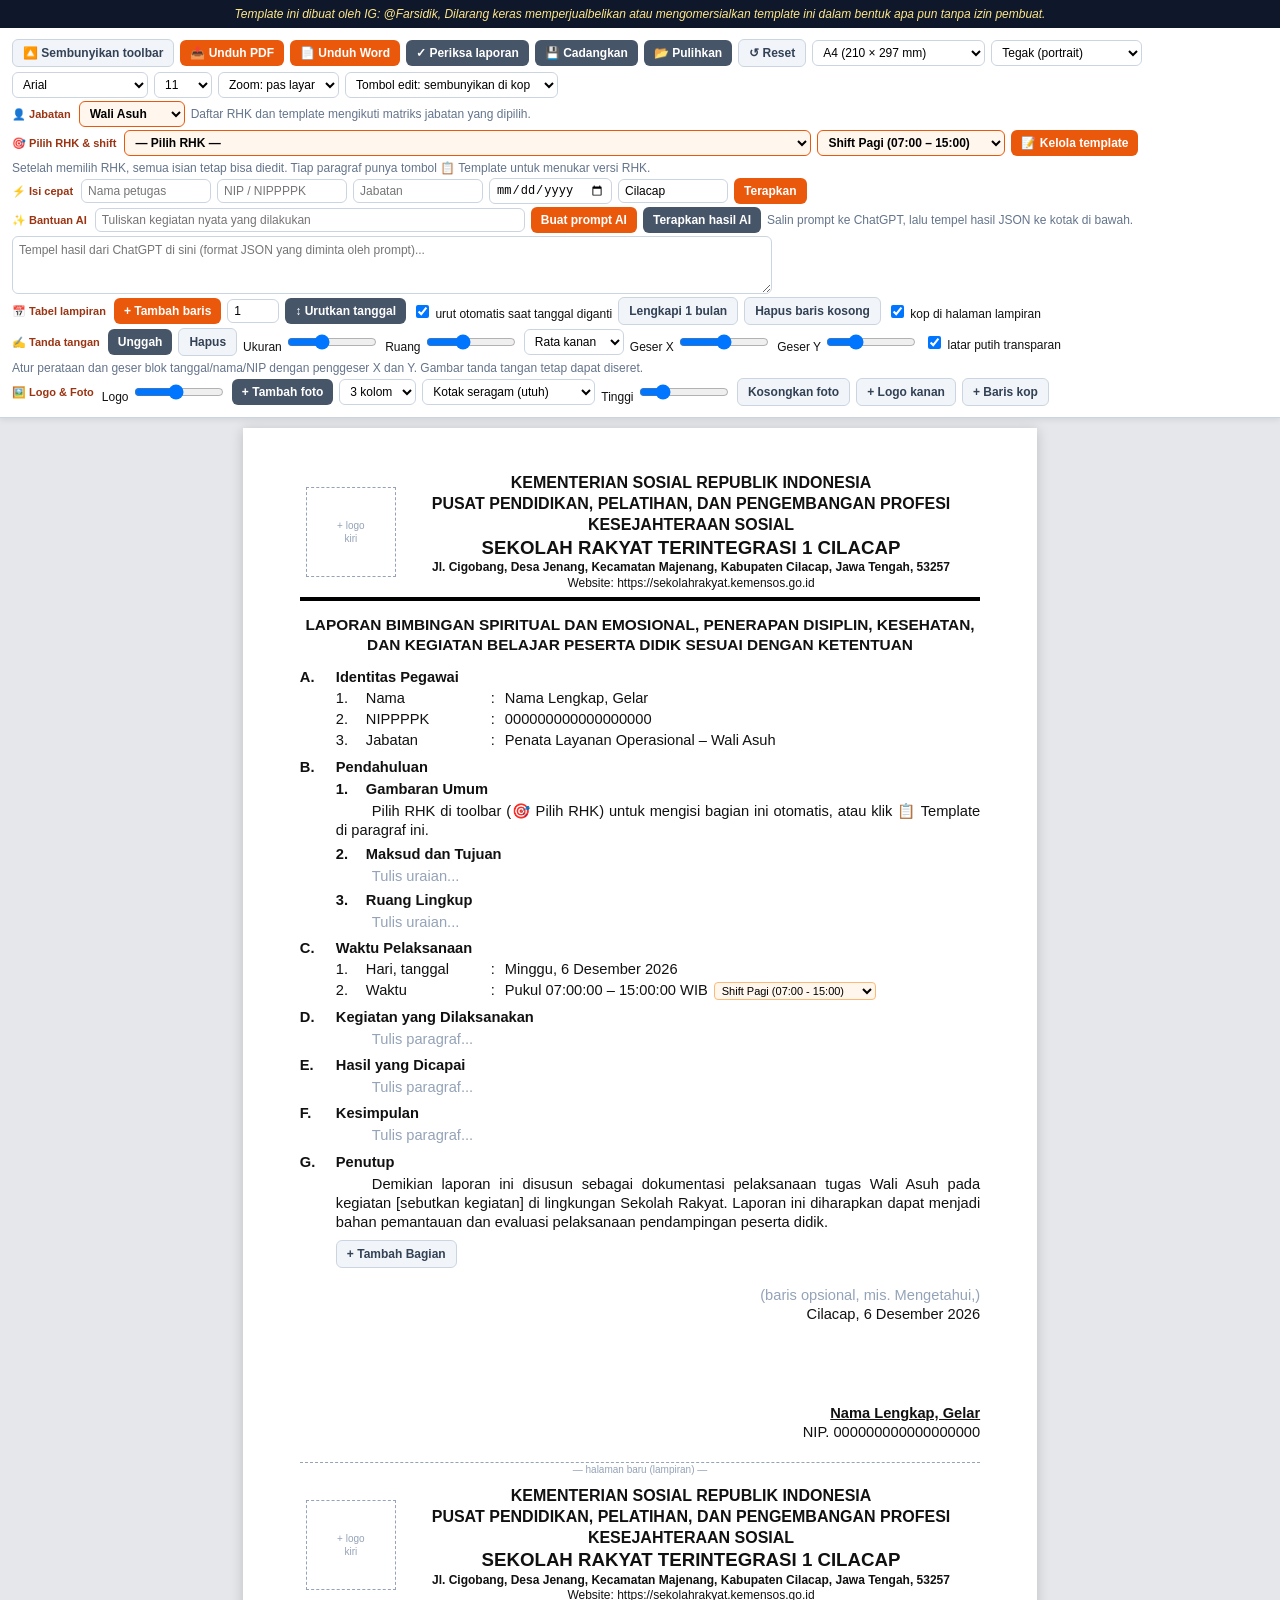
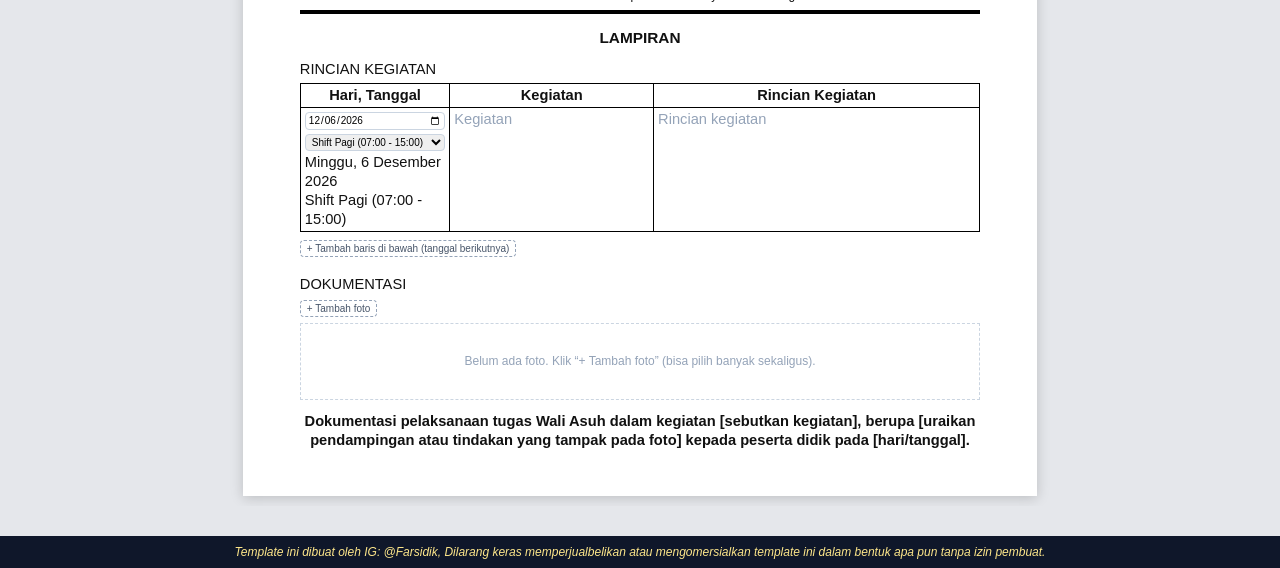
==== index.html @ a37bffbd "Add files via upload" ====
<!DOCTYPE html>
<html lang="id">
<head>
<meta charset="utf-8">
<meta name="viewport" content="width=device-width, initial-scale=1">
<title>Template Laporan RHK Wali Asuh &amp; Wali Asrama</title>
<style>
*{box-sizing:border-box}
body{margin:0;background:#e5e7eb;font-family:Arial,Helvetica,sans-serif;color:#111}
.wm{background:#0f172a;color:#fde68a;font-size:12px;font-style:italic;text-align:center;padding:7px 12px;user-select:none}
#top{position:sticky;top:0;z-index:30}
#bar{position:relative;z-index:30;background:#fff;border-bottom:1px solid #cbd5e1;padding:8px 12px;font-size:12px;box-shadow:0 2px 6px rgba(0,0,0,.08)}
.g{display:flex;flex-wrap:wrap;gap:5px 6px;align-items:center;margin:3px 0}
.g>b{font-size:11px;color:#9a3412;margin-right:2px}
.b{background:#ea580c;color:#fff;border:0;border-radius:6px;padding:6px 10px;font-size:12px;font-weight:600;cursor:pointer}
.b.s{background:#475569}.b.l{background:#f1f5f9;color:#334155;border:1px solid #cbd5e1}
#bar input,#bar select{font-size:12px;padding:4px 6px;border:1px solid #cbd5e1;border-radius:6px;background:#fff}
#bar input[type=text]{width:130px}#bar input[type=range]{width:90px;padding:0}
#bar select.hl{border-color:#ea580c;background:#fff7ed;font-weight:700}
#bar.hide{display:none}
#tbtn{display:none;position:fixed;bottom:14px;right:10px;z-index:40;background:#ea580c;color:#fff;border:0;border-radius:6px;padding:7px 12px;font-size:12px;font-weight:600;cursor:pointer;box-shadow:0 2px 8px rgba(0,0,0,.25);font-family:Arial,sans-serif}
body.tbhide #tbtn{display:block}
@media print{#tbtn{display:none!important}}
#wrap{overflow-x:auto;padding:10px 0}
#doc{margin:0 auto;padding:12mm 15mm;background:#fff;box-shadow:0 2px 12px rgba(0,0,0,.18);line-height:1.3}
[contenteditable]{outline:none;border-radius:2px}
[contenteditable]:hover{outline:1px dashed #94a3b8}
[contenteditable]:focus{outline:2px solid #f97316;background:#fff7ed}
[contenteditable]:empty:before{content:attr(data-ph);color:#94a3b8;font-weight:400;text-decoration:none}
.row{position:relative}
.ctl{display:none;position:absolute;right:0;top:-13px;background:#fff;border:1px solid #cbd5e1;border-radius:4px;padding:1px 2px;z-index:5;gap:2px}
.row:hover>.ctl,.row:focus-within>.ctl{display:flex}
.ctl button{font-size:10px;border:0;background:#f1f5f9;cursor:pointer;padding:2px 5px;border-radius:3px}
.ctl .t{background:#fde68a}
.add{display:none;gap:4px;margin:2px 0 2px 36px}.sec:hover .add{display:flex}
.add button{font-size:10px;border:1px dashed #94a3b8;background:#fff;color:#475569;border-radius:4px;padding:2px 6px;cursor:pointer}
button.add2{font-size:10px;border:1px dashed #94a3b8;background:#fff;color:#475569;border-radius:4px;padding:2px 6px;cursor:pointer;margin-bottom:4px}
.kl{text-align:center}
.kopline{border-top:3px solid #000;border-bottom:1px solid #000;height:2px;margin:6px 0 14px}
.ph{border:1px dashed #94a3b8;color:#94a3b8;display:flex;align-items:center;justify-content:center;font-size:10px;cursor:pointer;margin:auto;text-align:center}
.mini{font-size:9px;color:#64748b}.mini a{cursor:pointer;text-decoration:underline}
.jd{text-align:center;font-weight:bold;margin:6px 0 12px;font-size:1.05em}
.kv{border-collapse:collapse;width:100%}.kv td{padding:1px 0;vertical-align:top}
.kv .n{width:30px}.hd .n{width:36px}.kv .l{width:125px}.kv .c{width:14px}
.it{margin-left:36px}
.p{text-align:justify;text-indent:36px;margin:2px 0 4px;white-space:pre-wrap}
.sec{margin-top:6px;break-inside:auto}.hd{break-after:avoid}
.v,.kv span{white-space:pre-wrap}
.sh{font-size:11px;padding:1px 3px;border:1px solid #fdba74;background:#fff7ed;border-radius:4px;margin-left:6px;font-family:Arial,sans-serif}
.tw{position:relative;break-inside:avoid;margin-top:18px}
.sg{position:absolute;cursor:move;touch-action:none;outline:1px dashed #f97316;line-height:0}
.rz{position:absolute;right:-6px;bottom:-6px;width:11px;height:11px;background:#f97316;cursor:nwse-resize;border-radius:2px}
.lamp{page-break-before:always;break-before:page;margin-top:30px}
.pg{border-top:1px dashed #94a3b8;color:#94a3b8;font-size:10px;text-align:center;margin:20px 0 -20px}
.lh{margin:10px 0 4px}
.tb1{width:100%;border-collapse:collapse;table-layout:fixed}
.tb1 th,.tb1 td{border:1px solid #000;padding:2px 4px;vertical-align:top;overflow-wrap:anywhere}
.tb1 th{text-align:center;font-weight:bold}
.tb1 tr{break-inside:avoid;page-break-inside:avoid}
.pl{white-space:pre-wrap}
.tb1 .ctl{right:2px;top:2px}
.row.dc>.ctl{top:auto;bottom:2px}
.dti{width:100%;font-size:10px;padding:1px 2px;border:1px solid #cbd5e1;border-radius:4px;margin-bottom:2px;font-family:inherit}
.gal{width:100%;border-collapse:collapse;table-layout:fixed;margin-top:6px}
.gal tr{break-inside:avoid;page-break-inside:avoid}
.gal td{padding:3px;vertical-align:top;text-align:center}
.gb{display:flex;align-items:center;justify-content:center;background:#f1f5f9}
.gal .ctl{top:2px;right:2px}
.cap{font-size:8pt;margin-top:1px;min-height:4px}
.ket{text-align:center;font-weight:bold;margin-top:12px;white-space:pre-wrap}
.lamp .jd{margin-top:2px}
#tp{display:none;position:fixed;z-index:60;width:400px;max-width:94vw;max-height:70vh;overflow:auto;background:#fff;border:1px solid #94a3b8;border-radius:8px;box-shadow:0 8px 24px rgba(0,0,0,.25);font-family:Arial,sans-serif;font-size:12px;color:#111}
#tp h4{margin:0;padding:8px 10px;background:#fff7ed;border-bottom:1px solid #fed7aa;font-size:12px;position:sticky;top:0}
.ti{display:flex;gap:4px;padding:6px 8px;border-bottom:1px solid #f1f5f9;align-items:flex-start}
.ti .tx{flex:1;text-align:left;background:#fff;border:1px solid #e2e8f0;border-radius:6px;padding:5px 7px;cursor:pointer;font-size:12px;white-space:pre-wrap;display:-webkit-box;-webkit-line-clamp:6;-webkit-box-orient:vertical;overflow:hidden;font-family:inherit}
.ti .tx:hover{background:#ffedd5;border-color:#fb923c}
.ti .rp{font-size:10px;border:1px solid #cbd5e1;background:#f1f5f9;border-radius:5px;padding:3px 5px;cursor:pointer}
#tp .ft2{display:flex;gap:6px;flex-wrap:wrap;padding:8px;position:sticky;bottom:0;background:#fff;border-top:1px solid #e2e8f0}
.rtabs{display:flex;flex-wrap:wrap;gap:4px;padding:6px 8px 0}
.rtab{font-size:11px;border:1px solid #cbd5e1;background:#f8fafc;border-radius:6px;padding:3px 8px;cursor:pointer;font-family:inherit}
.rtab.on{background:#ea580c;color:#fff;border-color:#ea580c}
.rhd{padding:6px 10px;background:#f8fafc;border-bottom:1px solid #e2e8f0;font-size:11px;color:#334155}
#tm{display:none;position:fixed;inset:0;z-index:70;background:rgba(15,23,42,.5);align-items:center;justify-content:center}
#tm .bx{background:#fff;width:min(900px,96vw);max-height:90vh;overflow:auto;border-radius:10px;padding:14px;font-family:Arial,sans-serif;font-size:12px;color:#111}
#tm textarea{width:100%;min-height:54px;font:12px Arial,sans-serif;border:1px solid #cbd5e1;border-radius:6px;padding:5px;resize:vertical}
#tm input[type=text]{border:1px solid #cbd5e1;border-radius:6px;padding:4px 6px;font:12px Arial,sans-serif}
.tmi{display:flex;gap:4px;margin-bottom:6px;align-items:flex-start}
.gbx{border:1px solid #e2e8f0;border-radius:8px;padding:8px;margin-bottom:10px;background:#f8fafc}
.gh{display:flex;gap:4px;margin-bottom:6px;align-items:center}
.gt{width:100%;font-size:11px;border-collapse:collapse}.gt td{border:1px solid #e2e8f0;padding:3px 6px}
#tm .b2{font-size:10px;border:1px dashed #94a3b8;background:#fff;color:#475569;border-radius:4px;padding:2px 6px;cursor:pointer}
#toast{display:none;position:fixed;bottom:16px;left:50%;transform:translateX(-50%);background:#0f172a;color:#fff;padding:6px 12px;border-radius:6px;font-size:12px;z-index:80;font-family:Arial,sans-serif;max-width:92vw;text-align:center}
#warn{display:none;background:#fef2f2;color:#b91c1c;font-size:12px;padding:6px 12px}
@media print{
 body{background:#fff}.no-print,.wm,#bar,#warn{display:none!important}
 #wrap{padding:0;overflow:visible}
 #doc{margin:0!important;padding:0!important;width:auto!important;box-shadow:none;zoom:1!important}
 [contenteditable]:hover,[contenteditable]:focus{outline:none;background:none}
 [contenteditable]:empty:before{content:""}
 .sg{outline:none}.gb{background:none}
 thead{display:table-header-group}
 .lamp{margin-top:0}
 .gal img{max-width:100%!important;max-height:var(--maxh,150mm)!important;object-fit:contain}
 .gb{max-height:var(--maxh,150mm)!important;display:block!important;text-align:center}
}
#doc img{max-width:100%}
.kl.row:focus-within:not(:hover)>.ctl{display:none}
#doc.hide-kopctl .kl>.ctl{display:none!important}
#doc.hide-allctl .ctl{display:none!important}
#doc .p,#doc .ket,#doc .kv span,#doc .jd{overflow-wrap:anywhere}
</style>
<style id="pgst">@page{size:210mm 297mm;margin:12mm 15mm}</style>
</head>
<body>
<div id="top">
<div class="wm">Template ini dibuat oleh IG: @Farsidik, Dilarang keras memperjualbelikan atau mengomersialkan template ini dalam bentuk apa pun tanpa izin pembuat.</div>

<div id="bar" class="no-print">
 <div class="g">
  <button class="b l" onclick="toggleBar()" title="Sembunyikan toolbar agar layar lebih luas">🔼 Sembunyikan toolbar</button>
  <button class="b" onclick="unduhPdf()" title="Buka jendela cetak dengan ukuran kertas sudah terpasang, lalu pilih Simpan sebagai PDF">📥 Unduh PDF</button>
  <button class="b" onclick="unduhWord()">📄 Unduh Word</button><button class="b s" onclick="validasiLaporan()">✓ Periksa laporan</button>
  <button class="b s" onclick="cadangkan()">💾 Cadangkan</button>
  <button class="b s" onclick="document.getElementById('fRestore').click()">📂 Pulihkan</button>
  <button class="b l" onclick="resetSemua()">↺ Reset</button>
  <select id="pageSel" onchange="setOpt(null,'page',this.value)" title="Ukuran kertas PDF"><option value="a4">A4 (210 × 297 mm)</option><option value="f4">F4 / Folio (215 × 330 mm)</option><option value="legal">Legal (216 × 356 mm)</option><option value="letter">Letter (216 × 279 mm)</option></select>
  <select id="orientSel" onchange="setOpt(null,'orient',this.value)" title="Arah kertas"><option value="portrait">Tegak (portrait)</option><option value="landscape">Mendatar (landscape)</option></select>
  <select id="fontSel" onchange="setOpt(null,'font',this.value)"><option>Arial</option><option>Times New Roman</option><option>Calibri</option><option>Tahoma</option></select>
  <select id="fsSel" onchange="setOpt(null,'fs',+this.value)"><option>10</option><option>10.5</option><option>11</option><option>11.5</option><option>12</option></select>
  <select id="zoomSel" onchange="fitZoom()" title="Zoom layar"><option value="auto">Zoom: pas layar</option><option value="0.5">50%</option><option value="0.75">75%</option><option value="1">100%</option></select>
  <select id="ctlSel" onchange="setOpt(null,'ctlMode',this.value)" title="Tombol kecil yang muncul di atas teks saat ditunjuk/diklik"><option value="show">Tombol edit: tampil semua</option><option value="kop">Tombol edit: sembunyikan di kop</option><option value="all">Tombol edit: sembunyikan semua</option></select>
 </div>
 <div class="g"><b>👤 Jabatan</b>
  <select id="roleSel" class="hl" onchange="switchRole(this.value)" title="Pilih jabatan sesuai matriks SKP"><option value="waliAsuh">Wali Asuh</option><option value="waliAsrama">Wali Asrama</option></select>
  <span style="color:#64748b">Daftar RHK dan template mengikuti matriks jabatan yang dipilih.</span>
 </div>
 <div class="g"><b>🎯 Pilih RHK &amp; shift</b>
  <select id="rhkSel" class="hl" onchange="applyRhk(this.value)" title="Mengisi judul, pendahuluan, kegiatan, hasil, kesimpulan, dan kalimat dokumentasi sesuai RHK"><option value="">— Pilih RHK —</option></select>
  <select id="shiftSel" class="hl" onchange="setShift(this.value)" title="Mengisi Waktu Pelaksanaan"><option value="pagi">Shift Pagi (07:00 – 15:00)</option><option value="siang">Shift Siang (15:00 – 23:00)</option><option value="malam">Shift Malam (23:00 – 07:00)</option></select>
  <button class="b" onclick="bukaTm('nar')">📝 Kelola template</button>
  <span style="color:#64748b">Setelah memilih RHK, semua isian tetap bisa diedit. Tiap paragraf punya tombol 📋 Template untuk menukar versi RHK.</span>
 </div>
 <div class="g"><b>⚡ Isi cepat</b>
  <input type="text" id="fNama" placeholder="Nama petugas"><input type="text" id="fNip" placeholder="NIP / NIPPPPK"><input type="text" id="fJab" placeholder="Jabatan">
  <input type="date" id="fTgl" title="Tanggal pelaksanaan"><input type="text" id="fTempat" placeholder="Kota tanda tangan" style="width:110px">
  <button class="b" onclick="isiCepat()">Terapkan</button>
 </div>
 <div class="g"><b>✨ Bantuan AI</b>
  <input type="text" id="aiAktivitas" placeholder="Tuliskan kegiatan nyata yang dilakukan" style="width:min(430px,55vw)">
  <button class="b" onclick="buatPromptAI()">Buat prompt AI</button>
  <button class="b s" onclick="terapkanAI()">Terapkan hasil AI</button>
  <span style="color:#64748b">Salin prompt ke ChatGPT, lalu tempel hasil JSON ke kotak di bawah.</span>
 </div>
 <div class="g"><textarea id="aiHasil" placeholder="Tempel hasil dari ChatGPT di sini (format JSON yang diminta oleh prompt)..." style="width:min(760px,96%);min-height:58px;padding:6px;border:1px solid #cbd5e1;border-radius:6px;font:12px Arial"></textarea></div>
 <div class="g"><b>📅 Tabel lampiran</b>
  <button class="b" onclick="tambahBaris(parseInt(document.getElementById('nBaris').value)||1)">+ Tambah baris</button>
  <input type="number" id="nBaris" min="1" max="60" value="1" style="width:52px" title="Jumlah baris yang ditambah">
  <button class="b s" onclick="urutkan()">↕ Urutkan tanggal</button>
  <label><input type="checkbox" id="autoSort" onchange="setOpt(null,'auto',this.checked)"> urut otomatis saat tanggal diganti</label>
  <button class="b l" onclick="isiBulan()">Lengkapi 1 bulan</button>
  <button class="b l" onclick="hapusKosong()">Hapus baris kosong</button>
  <label><input type="checkbox" id="lampKop" onchange="setOpt('lamp','kop',this.checked)"> kop di halaman lampiran</label>
 </div>
 <div class="g"><b>✍️ Tanda tangan</b>
  <button class="b s" onclick="document.getElementById('fTtd').click()">Unggah</button><button class="b l" onclick="hapusTtd()">Hapus</button>
  <label>Ukuran <input type="range" id="ttdW" min="40" max="320" onchange="setOpt('ttd','w',+this.value)"></label>
  <label>Ruang <input type="range" id="ttdSp" min="30" max="160" onchange="setOpt('ttd','sp',+this.value)"></label>
  <select id="ttdAl" onchange="setOpt('ttd','al',this.value)" title="Perataan tanggal, nama pelapor, dan NIP"><option value="r">Rata kanan</option><option value="c">Rata tengah</option><option value="l">Rata kiri</option></select>
  <label>Geser X <input type="range" id="ttdX" min="-120" max="120" value="0" onchange="setOpt('ttd','dx',+this.value)"></label>
  <label>Geser Y <input type="range" id="ttdY" min="-40" max="100" value="0" onchange="setOpt('ttd','dy',+this.value)"></label>
  <label><input type="checkbox" id="ttdMul" onchange="setOpt('ttd','mul',this.checked)"> latar putih transparan</label>
  <span style="color:#64748b">Atur perataan dan geser blok tanggal/nama/NIP dengan penggeser X dan Y. Gambar tanda tangan tetap dapat diseret.</span>
 </div>
 <div class="g"><b>🖼️ Logo &amp; Foto</b>
  <label>Logo <input type="range" id="logoSz" min="40" max="150" onchange="setOpt('kop','logo',+this.value)"></label>
  <button class="b s" onclick="document.getElementById('fFoto').click()">+ Tambah foto</button>
  <select id="colsSel" onchange="setOpt('lamp','cols',+this.value)"><option value="1">1 kolom</option><option value="2">2 kolom</option><option value="3">3 kolom</option><option value="4">4 kolom</option></select>
  <select id="modeSel" onchange="setOpt('lamp','mode',this.value)"><option value="contain">Kotak seragam (utuh)</option><option value="cover">Kotak seragam (dipotong)</option><option value="asli">Ukuran asli</option></select>
  <label>Tinggi <input type="range" id="hRange" min="70" max="420" onchange="setOpt('lamp','h',+this.value)"></label>
  <button class="b l" onclick="hapusFotoSemua()">Kosongkan foto</button>
  <button class="b l" onclick="pilihLogo('R')">+ Logo kanan</button>
  <button class="b l" onclick="addKop()">+ Baris kop</button>
 </div>
</div>
</div>
<button id="tbtn" class="no-print" onclick="toggleBar()" title="Tampilkan kembali toolbar">🔽 Tampilkan toolbar</button>
<div id="warn">Penyimpanan browser penuh, perubahan terakhir belum tersimpan. Klik “Cadangkan” untuk menyimpan ke file, atau kurangi jumlah foto.</div>

<div id="wrap"><div id="doc"></div></div>

<div class="wm" style="margin-top:30px;padding:9px 12px">Template ini dibuat oleh IG: @Farsidik, Dilarang keras memperjualbelikan atau mengomersialkan template ini dalam bentuk apa pun tanpa izin pembuat.</div>

<div id="tp" class="no-print"></div>
<div id="tm" class="no-print" onclick="if(event.target===this)tutupTm()"><div class="bx"><div style="display:flex;justify-content:space-between;align-items:center;margin-bottom:8px;gap:8px;flex-wrap:wrap"><b style="font-size:14px">📝 Kelola Template</b><span><button class="b l" onclick="resetTpl()">Kembalikan bawaan</button> <button class="b" onclick="tutupTm()">Selesai</button></span></div><div id="tmTabs" class="rtabs" style="padding:0 0 8px"></div><div id="tmBody"></div></div></div>
<div id="toast" class="no-print"></div>

<input type="file" id="fLogo" accept="image/*" hidden>
<input type="file" id="fTtd" accept="image/*" hidden>
<input type="file" id="fFoto" accept="image/*" multiple hidden>
<input type="file" id="fRestore" accept=".json,application/json" hidden>

<script>
const KEY = 'rhk_template_v1';
const CE = 'contenteditable="true"';
const $ = id => document.getElementById(id);
const doc = $('doc');
const HARI = ['Minggu', 'Senin', 'Selasa', 'Rabu', 'Kamis', 'Jumat', 'Sabtu'];
const BLN = ['Januari', 'Februari', 'Maret', 'April', 'Mei', 'Juni', 'Juli', 'Agustus', 'September', 'Oktober', 'November', 'Desember'];
const p2 = n => String(n).padStart(2, '0');
const ymd = d => d.getFullYear() + '-' + p2(d.getMonth() + 1) + '-' + p2(d.getDate());
const dobj = ds => new Date(ds + 'T00:00:00');
const hariLabel = ds => { const d = dobj(ds); return `${HARI[d.getDay()]}, ${d.getDate()} ${BLN[d.getMonth()]} ${d.getFullYear()}`; };
const tglLabel = ds => { const d = dobj(ds); return `${d.getDate()} ${BLN[d.getMonth()]} ${d.getFullYear()}`; };
const todayS = ymd(new Date());
const SHIFT3 = { pagi: ['07:00:00', '15:00:00'], siang: ['15:00:00', '23:00:00'], malam: ['23:00:00', '07:00:00'] };
const waktuTxt = k => SHIFT3[k] ? `Pukul ${SHIFT3[k][0]} – ${SHIFT3[k][1]} WIB` : '';
const SHIFTS = [['pagi', 'Shift Pagi (07:00 - 15:00)'], ['siang', 'Shift Siang (15:00 - 23:00)'], ['malam', 'Shift Malam (23:00 - 07:00)'], ['lepas', 'Lepas Piket'], ['libur', 'Libur']];
const shiftLabel = k => (SHIFTS.find(x => x[0] === k) || [0, ''])[1];
const FIELDS = [['judul', 'Judul Laporan'], ['gambaran', 'Gambaran Umum'], ['maksud', 'Maksud dan Tujuan'], ['ruang', 'Ruang Lingkup'], ['kegiatan', 'Kegiatan yang Dilaksanakan'], ['hasil', 'Hasil yang Dicapai'], ['kesimpulan', 'Kesimpulan'], ['ket', 'Kalimat di bawah Dokumentasi']];
const fieldName = f => (FIELDS.find(x => x[0] === f) || [0, f])[1];
const PG = { legal: [356, 216], f4: [330, 215], a4: [297, 210], letter: [279, 216] };
const NAR = {"judul":[{"l":"RHK 1","t":"LAPORAN BIMBINGAN DAN PENGAJARAN PESERTA DIDIK"},{"l":"RHK 2","t":"LAPORAN PEMBINAAN KEMANDIRIAN PESERTA DIDIK"},{"l":"RHK 3","t":"LAPORAN PENDAMPINGAN, BIMBINGAN, MOTIVASI, DAN PEMBINAAN PESERTA DIDIK DALAM ASPEK IBADAH, BELAJAR, DAN AKTIVITAS SEHARI-HARI"},{"l":"RHK 4","t":"LAPORAN BIMBINGAN SPIRITUAL DAN EMOSIONAL, PENERAPAN DISIPLIN, KESEHATAN, DAN KEGIATAN BELAJAR PESERTA DIDIK"},{"l":"RHK 5","t":"LAPORAN PENDAMPINGAN PESERTA DIDIK BERKEBUTUHAN KHUSUS"}],"gambaran":[{"l":"RHK 1","t":"Bimbingan dan pengajaran merupakan bagian dari pendampingan peserta didik dalam mendukung proses belajar dan pengembangan kemampuan. Pelaksanaan kegiatan disesuaikan dengan kebutuhan peserta didik, materi atau keterampilan yang diberikan, serta kondisi pada saat kegiatan berlangsung."},{"l":"RHK 2","t":"Pembinaan kemandirian diarahkan untuk membantu peserta didik mengembangkan kemampuan mengurus diri, melaksanakan tanggung jawab, mengambil inisiatif, dan melakukan aktivitas sehari-hari secara bertahap. Pembinaan dilakukan melalui pembiasaan, pemberian arahan, kesempatan untuk mencoba, serta pemantauan sesuai kebutuhan peserta didik."},{"l":"RHK 3","t":"Pendampingan, bimbingan, motivasi, dan pembinaan dilakukan untuk mendukung peserta didik dalam menjalankan ibadah, mengikuti kegiatan belajar, serta melaksanakan aktivitas sehari-hari. Peran wali asuh disesuaikan dengan kebutuhan peserta didik, baik melalui pemberian arahan, penguatan motivasi, pemantauan, maupun bantuan langsung."},{"l":"RHK 4","t":"Bimbingan spiritual dan emosional, penerapan disiplin, perhatian terhadap kesehatan, serta dukungan terhadap kegiatan belajar merupakan aspek yang saling berkaitan dalam pengasuhan peserta didik. Pelaksanaannya dilakukan melalui pendampingan dan pemantauan sesuai kondisi, kebutuhan, serta ketentuan yang berlaku di lingkungan Sekolah Rakyat."},{"l":"RHK 5","t":"Pendampingan peserta didik berkebutuhan khusus dilaksanakan dengan memperhatikan kebutuhan, kemampuan, dan karakteristik masing-masing peserta didik. Pendampingan diarahkan untuk membantu peserta didik berpartisipasi dalam kegiatan, mengembangkan potensi, serta memperoleh dukungan yang sesuai tanpa mengabaikan kemandirian dan martabatnya."}],"maksud":[{"l":"RHK 1","t":"Kegiatan ini dimaksudkan untuk memberikan bimbingan dan pengajaran sesuai kebutuhan peserta didik. Tujuannya adalah membantu peserta didik memahami materi atau arahan yang diberikan, mengembangkan pengetahuan dan keterampilan, serta memperoleh dukungan dalam proses belajar."},{"l":"RHK 2","t":"Kegiatan ini dimaksudkan untuk membina kemampuan peserta didik agar semakin mandiri dalam melaksanakan aktivitas dan memenuhi kebutuhan sehari-hari. Tujuannya adalah menumbuhkan inisiatif, tanggung jawab, kebiasaan positif, serta kemampuan melakukan tugas sesuai tahap perkembangan dan kemampuan masing-masing."},{"l":"RHK 3","t":"Kegiatan ini dimaksudkan untuk memberikan pendampingan, bimbingan, motivasi, dan pembinaan dalam aspek ibadah, belajar, dan aktivitas sehari-hari. Tujuannya adalah membantu peserta didik menjalankan kegiatan secara terarah, membangun kebiasaan positif, serta memperoleh dukungan ketika menghadapi kesulitan."},{"l":"RHK 4","t":"Kegiatan ini dimaksudkan untuk memberikan dukungan yang terarah terhadap kebutuhan spiritual, emosional, kedisiplinan, kesehatan, dan kegiatan belajar peserta didik. Tujuannya adalah membantu peserta didik menjalani kegiatan secara aman, tertib, sehat, dan bertanggung jawab serta memperoleh tindak lanjut ketika ditemukan kendala."},{"l":"RHK 5","t":"Kegiatan ini dimaksudkan untuk memberikan pendampingan yang sesuai dengan kebutuhan peserta didik berkebutuhan khusus. Tujuannya adalah memfasilitasi partisipasi dalam kegiatan, membantu mengatasi hambatan yang dihadapi, dan mendukung perkembangan kemampuan serta kemandirian peserta didik."}],"ruang":[{"l":"RHK 1","t":"Ruang lingkup meliputi persiapan dan pelaksanaan bimbingan atau pengajaran, pemberian arahan, pendampingan proses belajar, serta pemantauan pemahaman peserta didik sesuai kegiatan yang dilaksanakan."},{"l":"RHK 2","t":"Ruang lingkup meliputi pembiasaan dan pendampingan aktivitas sehari-hari, perawatan diri, kebersihan diri dan lingkungan, pengelolaan perlengkapan pribadi, tanggung jawab, serta keterampilan hidup lain sesuai kegiatan yang dilaksanakan."},{"l":"RHK 3","t":"Ruang lingkup meliputi pendampingan dan pembinaan dalam pelaksanaan ibadah, kegiatan belajar, dan aktivitas sehari-hari, termasuk pemberian motivasi, arahan, pemantauan, serta bantuan sesuai kebutuhan peserta didik."},{"l":"RHK 4","t":"Ruang lingkup meliputi bimbingan spiritual dan emosional, pemantauan serta penerapan disiplin, perhatian dan pendampingan terkait kondisi kesehatan, serta dukungan terhadap pelaksanaan kegiatan belajar peserta didik."},{"l":"RHK 5","t":"Ruang lingkup meliputi identifikasi kebutuhan pendampingan berdasarkan informasi yang tersedia, pemberian bantuan atau penyesuaian yang diperlukan, pemantauan partisipasi peserta didik, serta koordinasi dengan pihak terkait apabila diperlukan dan dilakukan."}],"kegiatan":[{"l":"RHK 1","t":"Wali asuh melaksanakan bimbingan dan pengajaran kepada peserta didik melalui kegiatan [sebutkan kegiatan]. Pelaksanaan dilakukan dengan [uraikan materi, arahan, metode, atau bantuan yang diberikan]. Wali asuh memberikan kesempatan kepada peserta didik untuk [praktik/menjawab/mengerjakan tugas/mencoba keterampilan] serta melakukan pemantauan terhadap proses dan pemahaman peserta didik."},{"l":"RHK 2","t":"Wali asuh melaksanakan pembinaan kemandirian melalui kegiatan [sebutkan aktivitas]. Peserta didik diarahkan untuk melakukan [uraikan tugas atau keterampilan] secara mandiri atau dengan bantuan sesuai kebutuhan. Wali asuh memberikan contoh atau arahan apabila diperlukan, kemudian memantau pelaksanaan dan tanggung jawab peserta didik."},{"l":"RHK 3","t":"Wali asuh memberikan pendampingan, bimbingan, motivasi, dan pembinaan kepada peserta didik dalam kegiatan [ibadah/belajar/aktivitas sehari-hari]. Pendampingan dilakukan dengan [uraikan arahan, penguatan motivasi, pemantauan, atau bantuan yang diberikan] sesuai kondisi dan kebutuhan peserta didik."},{"l":"RHK 4","t":"Wali asuh melaksanakan pendampingan pada aspek [spiritual/emosional/disiplin/kesehatan/kegiatan belajar] melalui kegiatan [sebutkan kegiatan]. Pelaksanaan meliputi [uraikan tindakan yang benar-benar dilakukan], pemantauan kondisi atau perilaku peserta didik, serta [koordinasi atau tindak lanjut apabila memang dilakukan]."},{"l":"RHK 5","t":"Wali asuh memberikan pendampingan kepada peserta didik berkebutuhan khusus, yaitu [inisial/nama sesuai ketentuan pelaporan], dalam kegiatan [sebutkan kegiatan]. Bantuan atau penyesuaian yang diberikan berupa [uraikan bentuk dukungan] dengan mempertimbangkan kebutuhan dan kemampuan peserta didik. Perkembangan atau respons peserta didik dipantau selama kegiatan berlangsung."}],"hasil":[{"l":"RHK 1","t":"Kegiatan bimbingan dan pengajaran telah dilaksanakan melalui [sebutkan kegiatan]. Peserta didik [uraikan hasil yang dapat diamati, misalnya mengikuti arahan, menyelesaikan tugas, memahami materi, atau mempraktikkan keterampilan]. Hal yang masih memerlukan pendampingan adalah [isi jika ada]."},{"l":"RHK 2","t":"Kegiatan pembinaan kemandirian telah dilaksanakan melalui [sebutkan kegiatan]. Selama kegiatan, peserta didik menunjukkan [uraikan perilaku atau kemampuan yang benar-benar terlihat], dengan tingkat bantuan [mandiri/dengan arahan/dengan bantuan langsung]. Aspek yang masih perlu dibiasakan adalah [isi jika ada]."},{"l":"RHK 3","t":"Pendampingan dalam aspek ibadah, belajar, dan/atau aktivitas sehari-hari telah dilaksanakan sesuai kegiatan yang dilakukan. Hasil yang teramati yaitu [uraikan respons, partisipasi, atau perubahan perilaku yang benar-benar terlihat]. Kebutuhan pendampingan lanjutan meliputi [isi jika ada]."},{"l":"RHK 4","t":"Pendampingan pada aspek [sebutkan aspek] telah dilaksanakan. Hasil pemantauan menunjukkan [uraikan kondisi, respons, atau perilaku yang dapat dibuktikan]. Apabila ditemukan kendala, tindak lanjut yang telah dilakukan adalah [uraikan; hapus jika tidak ada]."},{"l":"RHK 5","t":"Pendampingan kepada peserta didik berkebutuhan khusus telah diberikan dalam kegiatan [sebutkan kegiatan]. Peserta didik menunjukkan [uraikan partisipasi atau respons yang teramati] dengan dukungan berupa [sebutkan bantuan]. Kebutuhan atau tindak lanjut berikutnya adalah [isi berdasarkan hasil pemantauan]."}],"kesimpulan":[{"l":"RHK 1","t":"Secara keseluruhan, bimbingan dan pengajaran kepada peserta didik telah dilaksanakan melalui [sebutkan kegiatan]. Pelaksanaan kegiatan memberikan dukungan terhadap proses belajar peserta didik. Pendampingan selanjutnya perlu disesuaikan dengan pemahaman dan kebutuhan yang masih ditemukan."},{"l":"RHK 2","t":"Secara keseluruhan, pembinaan kemandirian telah dilaksanakan melalui pembiasaan dan pendampingan pada aktivitas [sebutkan]. Kemampuan peserta didik perlu terus diperkuat melalui kesempatan untuk mencoba, arahan yang proporsional, dan pemantauan secara berkelanjutan."},{"l":"RHK 3","t":"Secara keseluruhan, pendampingan, bimbingan, motivasi, dan pembinaan dalam aspek ibadah, belajar, dan aktivitas sehari-hari telah dilaksanakan sesuai kebutuhan dan kegiatan yang berlangsung. Pendampingan lanjutan dilakukan dengan memperhatikan respons serta kebutuhan masing-masing peserta didik."},{"l":"RHK 4","t":"Secara keseluruhan, bimbingan spiritual dan emosional, penerapan disiplin, perhatian terhadap kesehatan, dan dukungan kegiatan belajar telah dilaksanakan sesuai kegiatan yang dilakukan. Hasil pemantauan menjadi dasar untuk menentukan pendampingan atau tindak lanjut berikutnya."},{"l":"RHK 5","t":"Secara keseluruhan, pendampingan kepada peserta didik berkebutuhan khusus telah diberikan dengan mempertimbangkan kebutuhan dan kemampuan peserta didik. Dukungan perlu dilanjutkan dan disesuaikan berdasarkan hasil pemantauan serta koordinasi dengan pihak terkait apabila diperlukan."}],"ket":[{"l":"RHK 1","t":"Bimbingan dan pengajaran peserta didik melalui kegiatan [nama kegiatan/materi], dengan pendampingan berupa [bentuk arahan atau bantuan yang tampak pada dokumentasi]."},{"l":"RHK 2","t":"Pembinaan kemandirian peserta didik melalui kegiatan [nama aktivitas], dengan fokus pada [keterampilan atau tanggung jawab yang dilatih]."},{"l":"RHK 3","t":"Pendampingan, bimbingan, motivasi, dan pembinaan peserta didik dalam aspek [ibadah/belajar/aktivitas sehari-hari] melalui kegiatan [nama kegiatan]."},{"l":"RHK 4","t":"Bimbingan spiritual dan emosional, penerapan disiplin, perhatian terhadap kesehatan, atau dukungan kegiatan belajar peserta didik melalui [nama kegiatan sesuai dokumentasi]."},{"l":"RHK 5","t":"Pendampingan peserta didik berkebutuhan khusus dalam kegiatan [nama kegiatan], dengan dukungan berupa [bentuk pendampingan yang diberikan sesuai kebutuhan]."}]};
const DEFTPL = { nar: NAR, keg: ["RHK 1. Bimbingan dan pengajaran peserta didik", "RHK 2. Pembinaan kemandirian peserta didik", "RHK 3. Pendampingan, bimbingan, motivasi, dan pembinaan dalam aspek ibadah, belajar, dan aktivitas sehari-hari", "RHK 4. Bimbingan spiritual dan emosional, disiplin, kesehatan, dan kegiatan belajar", "RHK 5. Pendampingan peserta didik berkebutuhan khusus"], rhk: [{"kode": "RHK 1", "judul": "Bimbingan dan pengajaran peserta didik", "fokus": "Bimbingan belajar", "tip": "Digunakan apabila foto menunjukkan kegiatan belajar, membantu anak memahami materi, mengerjakan tugas, atau memberikan arahan terkait pembelajaran.", "items": [{"judul": "Pendampingan belajar", "teks": "Memberikan pendampingan kepada peserta didik dalam melaksanakan kegiatan belajar serta membantu mengatasi kesulitan yang dihadapi selama proses pembelajaran."}, {"judul": "Membantu pengerjaan tugas", "teks": "Mendampingi peserta didik dalam menyelesaikan tugas sekolah serta memberikan arahan agar peserta didik dapat memahami dan mengerjakan tugas secara mandiri."}, {"judul": "Motivasi belajar", "teks": "Memberikan motivasi dan dorongan kepada peserta didik untuk meningkatkan semangat belajar serta membangun kebiasaan belajar yang teratur."}, {"judul": "Pemantauan kegiatan belajar", "teks": "Melakukan pemantauan terhadap pelaksanaan kegiatan belajar peserta didik serta memberikan arahan apabila terdapat kendala dalam proses pembelajaran."}]}, {"kode": "RHK 2", "judul": "Pembinaan kemandirian peserta didik", "fokus": "Aktivitas sehari-hari dan kemandirian", "tip": "Digunakan untuk kegiatan yang melatih kemampuan peserta didik dalam mengurus diri, menjaga kebersihan, merapikan perlengkapan, dan melaksanakan tanggung jawab sehari-hari.", "items": [{"judul": "Pendampingan makan", "teks": "Mendampingi peserta didik dalam melaksanakan kegiatan makan serta membiasakan perilaku tertib, mandiri, dan menjaga kebersihan selama makan."}, {"judul": "Edukasi kebersihan diri", "teks": "Memberikan edukasi dan arahan kepada peserta didik mengenai pentingnya menjaga kebersihan diri serta membiasakan pola hidup bersih dan sehat."}, {"judul": "Kegiatan bersih-bersih", "teks": "Mendampingi peserta didik dalam melaksanakan kegiatan membersihkan lingkungan asrama guna menumbuhkan kepedulian, tanggung jawab, dan kemandirian dalam menjaga kebersihan."}, {"judul": "Merapikan tempat tidur", "teks": "Memberikan arahan dan pendampingan kepada peserta didik dalam merapikan tempat tidur serta menjaga kerapian lingkungan tempat tinggal."}, {"judul": "Pembiasaan kebersihan lingkungan", "teks": "Membimbing peserta didik untuk menjaga kebersihan dan kerapian lingkungan asrama melalui pembiasaan membuang sampah pada tempatnya dan merawat fasilitas bersama."}, {"judul": "Pendampingan aktivitas harian", "teks": "Mendampingi peserta didik dalam melaksanakan aktivitas sehari-hari serta mendorong terbentuknya kebiasaan hidup tertib, mandiri, dan bertanggung jawab."}, {"judul": "Pembiasaan menjaga barang pribadi", "teks": "Memberikan arahan kepada peserta didik untuk menjaga, menyimpan, dan merapikan barang pribadi agar terbentuk sikap mandiri dan bertanggung jawab."}]}, {"kode": "RHK 3", "judul": "Pendampingan, bimbingan, motivasi, dan pembinaan dalam aspek ibadah, belajar, dan aktivitas sehari-hari", "fokus": "Ibadah, belajar, dan aktivitas sehari-hari", "tip": "Digunakan untuk kegiatan pendampingan ibadah, belajar, aktivitas sehari-hari, atau pemberian motivasi sesuai kegiatan yang benar-benar dilaksanakan.", "items": [{"judul": "Pendampingan ibadah", "teks": "Mendampingi dan mengarahkan peserta didik dalam melaksanakan kegiatan ibadah sesuai agama dan kepercayaan masing-masing sebagai bentuk pembiasaan kehidupan spiritual."}, {"judul": "Pembiasaan ibadah berjamaah", "teks": "Mendampingi peserta didik dalam mengikuti kegiatan ibadah berjamaah serta memberikan arahan untuk meningkatkan kedisiplinan dan kesadaran dalam menjalankan ibadah."}, {"judul": "Pendampingan aktivitas harian", "teks": "Memberikan pendampingan kepada peserta didik dalam menjalankan rutinitas harian di lingkungan asrama agar terlaksana secara tertib dan teratur."}, {"judul": "Pemberian motivasi", "teks": "Memberikan motivasi dan penguatan positif kepada peserta didik agar memiliki semangat, rasa percaya diri, serta tanggung jawab dalam menjalankan aktivitas sehari-hari."}, {"judul": "Pembinaan perilaku", "teks": "Memberikan arahan dan pembinaan kepada peserta didik terkait perilaku sehari-hari guna membangun sikap saling menghargai, disiplin, dan bertanggung jawab."}, {"judul": "Pendampingan kegiatan belajar", "teks": "Memberikan pendampingan dan motivasi kepada peserta didik dalam mengikuti kegiatan belajar, memahami arahan, serta menyelesaikan tugas sesuai kebutuhan."}, {"judul": "Pendampingan kegiatan makan bersama", "teks": "Mendampingi peserta didik selama kegiatan makan bersama serta memberikan arahan terkait tata tertib dan pembiasaan perilaku positif."}]}, {"kode": "RHK 4", "judul": "Bimbingan spiritual dan emosional, penerapan disiplin, kesehatan, dan kegiatan belajar peserta didik", "fokus": "Spiritual, emosional, disiplin, kesehatan, dan kegiatan belajar", "tip": "Digunakan untuk pendampingan pada aspek spiritual dan emosional, pemantauan kesehatan, penerapan disiplin, atau dukungan kegiatan belajar sesuai aktivitas yang dilaksanakan.", "items": [{"judul": "Pendampingan peserta didik sakit", "teks": "Memberikan pendampingan kepada peserta didik yang mengalami gangguan kesehatan serta melakukan pemantauan kondisi dan membantu memenuhi kebutuhan selama masa pemulihan."}, {"judul": "Pemantauan kondisi kesehatan", "teks": "Melakukan pemantauan terhadap kondisi kesehatan peserta didik serta berkoordinasi dengan petugas terkait apabila ditemukan keluhan atau kondisi yang memerlukan penanganan lebih lanjut."}, {"judul": "Pendampingan pemeriksaan kesehatan", "teks": "Mendampingi peserta didik dalam menjalani pemeriksaan kesehatan serta membantu memastikan kebutuhan dan tindak lanjut pelayanan kesehatan terpenuhi."}, {"judul": "Pemberian obat sesuai arahan petugas", "teks": "Membantu mengawasi peserta didik dalam menjalankan anjuran konsumsi obat sesuai arahan petugas kesehatan."}, {"judul": "Edukasi perilaku hidup bersih dan sehat", "teks": "Memberikan edukasi kepada peserta didik mengenai pentingnya menjaga kesehatan, kebersihan diri, dan lingkungan guna mencegah timbulnya penyakit."}, {"judul": "Pembinaan kedisiplinan", "teks": "Memberikan arahan dan penguatan kepada peserta didik terkait kepatuhan terhadap tata tertib serta pembiasaan perilaku disiplin di lingkungan asrama."}, {"judul": "Pendampingan emosional", "teks": "Memberikan perhatian, dukungan, dan motivasi kepada peserta didik yang mengalami permasalahan emosional agar merasa nyaman dan mampu menjalankan aktivitas sehari-hari."}, {"judul": "Pemantauan kegiatan belajar", "teks": "Memantau kedisiplinan dan keterlibatan peserta didik dalam kegiatan belajar serta memberikan arahan untuk mendukung kelancaran proses pembelajaran."}]}, {"kode": "RHK 5", "judul": "Pendampingan peserta didik berkebutuhan khusus", "fokus": "Pendampingan individual", "tip": "Digunakan apabila dokumentasi memang menunjukkan pendampingan terhadap peserta didik berkebutuhan khusus.", "items": [{"judul": "Pendampingan aktivitas harian", "teks": "Memberikan pendampingan kepada peserta didik berkebutuhan khusus dalam melaksanakan aktivitas sehari-hari sesuai dengan kebutuhan dan kemampuan masing-masing."}, {"judul": "Pendampingan makan", "teks": "Membantu dan mendampingi peserta didik berkebutuhan khusus selama kegiatan makan sesuai dengan tingkat kebutuhan pendampingannya."}, {"judul": "Pendampingan kebersihan diri", "teks": "Memberikan arahan dan bantuan kepada peserta didik berkebutuhan khusus dalam menjaga kebersihan diri sesuai dengan kemampuan dan kebutuhannya."}, {"judul": "Pendampingan ibadah", "teks": "Mendampingi peserta didik berkebutuhan khusus dalam mengikuti kegiatan ibadah dengan memberikan arahan dan bantuan sesuai kebutuhan."}, {"judul": "Pemantauan kondisi kesehatan", "teks": "Melakukan pemantauan kondisi kesehatan peserta didik berkebutuhan khusus serta memberikan pendampingan sesuai kebutuhan dan berkoordinasi dengan petugas terkait."}, {"judul": "Pendampingan interaksi sosial", "teks": "Memberikan pendampingan kepada peserta didik berkebutuhan khusus dalam berinteraksi dengan teman sebaya serta membangun hubungan sosial yang positif di lingkungan asrama."}]}] };
const PANDUAN = [["Anak sedang makan", "RHK 2 atau 3"], ["Anak sakit di kamar", "RHK 4"], ["Mengantar anak berobat", "RHK 4"], ["Anak sedang beribadah", "RHK 3"], ["Anak sedang bersih-bersih", "RHK 2"], ["Edukasi menjaga kebersihan", "RHK 2 atau 4"], ["Anak merapikan tempat tidur", "RHK 2"], ["Anak sedang belajar", "RHK 1 atau 4"], ["Memberikan motivasi anak", "RHK 3"], ["Memberikan arahan kedisiplinan", "RHK 3 atau 4"], ["Mendampingi anak berkebutuhan khusus", "RHK 5"]];
const CATATAN_PANDUAN = "RHK 5 digunakan apabila memang ada peserta didik berkebutuhan khusus yang didampingi. Jangan mengklasifikasikan kegiatan yang sama ke beberapa RHK hanya untuk memenuhi target laporan.";
const KET4 = 'Dokumentasi pelaksanaan tugas Wali Asuh dalam kegiatan [sebutkan kegiatan], berupa [uraikan pendampingan atau tindakan yang tampak pada foto] kepada peserta didik pada [hari/tanggal].';
const WALI_ASRAMA_TPL = (() => {
 const d = JSON.parse(JSON.stringify(DEFTPL));
 const make = (judul,gambaran,maksud,ruang,kegiatan,hasil,kesimpulan,ket) => ({judul,gambaran,maksud,ruang,kegiatan,hasil,kesimpulan,ket});
 const data = [
  make('LAPORAN RENCANA KEGIATAN PEMBINAAN PENGHUNI ASRAMA DAN TATA TERTIB ASRAMA',
   'Pengelolaan kehidupan asrama memerlukan perencanaan kegiatan pembinaan yang terarah serta tata tertib yang menjadi pedoman bagi seluruh penghuni asrama. Wali asrama berperan menyusun dan menyiapkan rencana kegiatan pembinaan serta ketentuan tata tertib agar pelaksanaan kehidupan asrama berlangsung tertib, aman, nyaman, dan mendukung perkembangan peserta didik.',
   'Kegiatan ini dimaksudkan untuk menyusun dokumen rencana kegiatan pembinaan penghuni asrama dan tata tertib asrama. Tujuannya adalah menyediakan pedoman pelaksanaan pembinaan, memperjelas ketentuan yang perlu dipatuhi penghuni asrama, serta mendukung terciptanya lingkungan asrama yang tertib dan kondusif.',
   'Ruang lingkup meliputi identifikasi kebutuhan pembinaan penghuni asrama, penyusunan rencana kegiatan, penetapan materi atau jadwal pembinaan, penyusunan atau peninjauan tata tertib, serta penyesuaian dokumen dengan ketentuan yang berlaku.',
   'Wali asrama menyusun dan/atau memperbarui dokumen rencana kegiatan pembinaan penghuni asrama dan tata tertib asrama. Kegiatan meliputi [uraikan identifikasi kebutuhan, penyusunan agenda pembinaan, penentuan jadwal, penyusunan ketentuan, atau konsultasi/koordinasi yang benar-benar dilakukan]. Dokumen disusun dengan memperhatikan kebutuhan penghuni asrama dan ketentuan yang berlaku agar dapat digunakan sebagai pedoman pelaksanaan kegiatan.',
   'Tersusun/terbarui dokumen [sebutkan nama dokumen] yang memuat [komponen utama]. Dokumen tersebut dapat digunakan sebagai acuan dalam pelaksanaan pembinaan penghuni dan penerapan tata tertib asrama.',
   'Penyusunan rencana kegiatan pembinaan dan tata tertib asrama merupakan langkah penting untuk memastikan kegiatan pengasuhan dan pengelolaan asrama memiliki pedoman yang jelas. Dokumen yang disusun menjadi acuan pelaksanaan kegiatan sesuai ketentuan.',
   'Menyusun/meninjau dokumen rencana kegiatan pembinaan penghuni asrama dan tata tertib asrama melalui [aktivitas yang tampak pada foto], sebagai upaya menyediakan pedoman pembinaan dan pengelolaan kehidupan asrama.'),
  make('LAPORAN PEMELIHARAAN FASILITAS ASRAMA',
   'Fasilitas asrama merupakan sarana penunjang yang digunakan penghuni untuk melaksanakan aktivitas sehari-hari. Kondisi fasilitas perlu dipantau dan dipelihara secara berkala agar tetap berfungsi, aman, dan layak digunakan. Wali asrama berperan melakukan pemantauan, pencatatan, serta koordinasi terkait kebutuhan pemeliharaan fasilitas asrama.',
   'Kegiatan ini dimaksudkan untuk mendokumentasikan pelaksanaan pemeliharaan fasilitas asrama. Tujuannya adalah memastikan kondisi sarana dan prasarana terpantau, mengidentifikasi kerusakan atau kebutuhan perbaikan, serta mendukung kenyamanan dan keselamatan penghuni asrama.',
   'Ruang lingkup meliputi pemeriksaan kondisi fasilitas, identifikasi kerusakan, pencatatan kebutuhan pemeliharaan, pelaporan, dan koordinasi tindak lanjut perbaikan fasilitas asrama.',
   'Wali asrama melaksanakan pemantauan dan pendokumentasian kondisi fasilitas asrama. Kegiatan meliputi [sebutkan fasilitas yang diperiksa], mengidentifikasi [kondisi/kerusakan/kebutuhan perawatan], mencatat hasil pemantauan, serta menyampaikan atau mengoordinasikan kebutuhan tindak lanjut kepada [pihak terkait, jika dilakukan].',
   'Terdokumentasinya kondisi fasilitas asrama berupa [sebutkan fasilitas dan hasil pemeriksaan]. Kebutuhan pemeliharaan atau perbaikan yang ditemukan telah [dicatat/dilaporkan/dikoordinasikan] untuk ditindaklanjuti sesuai kewenangan dan prosedur yang berlaku.',
   'Pemantauan dan pendokumentasian pemeliharaan fasilitas asrama membantu memastikan kondisi sarana tetap terkontrol. Hasil pemantauan menjadi dasar untuk menentukan kebutuhan perawatan atau tindak lanjut.',
   'Melaksanakan pemantauan/pemeliharaan fasilitas asrama pada [nama fasilitas] melalui [aktivitas yang tampak pada foto], guna menjaga fungsi, keamanan, dan kelayakan fasilitas bagi penghuni asrama.'),
  make('LAPORAN PEMBINAAN PENGHUNI ASRAMA MELALUI KEGIATAN KEAGAMAAN DAN KETERAMPILAN HIDUP',
   'Pembinaan penghuni asrama dilaksanakan untuk mendukung perkembangan sikap, kebiasaan positif, dan kemampuan hidup peserta didik. Kegiatan keagamaan dan keterampilan hidup menjadi bagian penting dalam membentuk karakter, tanggung jawab, kemandirian, serta kemampuan peserta didik menjalani kehidupan sehari-hari. Wali asrama berperan merencanakan, mendampingi, dan memantau pelaksanaan kegiatan pembinaan tersebut.',
   'Kegiatan ini dimaksudkan untuk melaksanakan pembinaan penghuni asrama melalui kegiatan keagamaan dan keterampilan hidup. Tujuannya adalah membangun kebiasaan spiritual, meningkatkan keterampilan praktis, serta menumbuhkan sikap mandiri, disiplin, dan bertanggung jawab.',
   'Ruang lingkup meliputi pendampingan kegiatan keagamaan sesuai agama dan kepercayaan masing-masing, pembiasaan perilaku positif, serta pelatihan keterampilan hidup seperti [kebersihan diri, pengelolaan barang pribadi, keterampilan rumah tangga, komunikasi, atau keterampilan lain yang dilaksanakan].',
   'Wali asrama melaksanakan pembinaan penghuni asrama melalui kegiatan keagamaan dan/atau keterampilan hidup. Kegiatan meliputi [uraikan nama kegiatan], dengan memberikan arahan, contoh, pendampingan, dan pemantauan sesuai kebutuhan peserta didik. Pelaksanaan kegiatan diarahkan untuk membangun kebiasaan positif, kemandirian, dan tanggung jawab dalam kehidupan asrama.',
   'Penghuni asrama mendapatkan pembinaan melalui kegiatan [nama kegiatan]. Kegiatan terlaksana dengan [uraikan partisipasi atau hasil yang benar-benar teramati], serta memberikan kesempatan kepada peserta didik untuk mengembangkan kebiasaan spiritual dan/atau keterampilan hidup.',
   'Pembinaan melalui kegiatan keagamaan dan keterampilan hidup merupakan bagian dari upaya membentuk karakter dan kemandirian penghuni asrama. Kegiatan perlu dilaksanakan secara terarah dan berkelanjutan sesuai kebutuhan peserta didik.',
   'Melaksanakan pembinaan penghuni asrama melalui kegiatan [keagamaan/keterampilan hidup] berupa [aktivitas yang tampak pada foto], untuk mendukung pembiasaan spiritual, kemandirian, dan keterampilan dalam kehidupan sehari-hari.'),
  make('LAPORAN PENERAPAN DISIPLIN DAN PELAKSANAAN TATA TERTIB ASRAMA',
   'Tata tertib asrama menjadi pedoman dalam mengatur kehidupan bersama serta membangun lingkungan yang aman, tertib, dan kondusif. Penerapan disiplin membutuhkan arahan, pengawasan, pencatatan, dan evaluasi secara berkala. Wali asrama berperan memastikan penghuni memahami dan melaksanakan ketentuan yang berlaku serta menindaklanjuti pelanggaran atau kendala sesuai prosedur.',
   'Kegiatan ini dimaksudkan untuk mendokumentasikan penerapan disiplin dan pelaksanaan tata tertib asrama. Tujuannya adalah meningkatkan kepatuhan penghuni terhadap ketentuan, membangun kebiasaan disiplin, serta menjadi bahan evaluasi terhadap pelaksanaan tata tertib.',
   'Ruang lingkup meliputi sosialisasi dan penguatan tata tertib, pemantauan kepatuhan penghuni, pencatatan kejadian atau pelanggaran, pemberian arahan, koordinasi tindak lanjut, serta evaluasi penerapan disiplin asrama.',
   'Wali asrama melaksanakan pemantauan dan penguatan penerapan disiplin serta tata tertib asrama. Kegiatan meliputi [uraikan bentuk pengawasan, pengarahan, pemeriksaan, pencatatan kejadian, atau tindak lanjut]. Apabila ditemukan ketidaksesuaian, wali asrama memberikan arahan dan melakukan koordinasi sesuai ketentuan yang berlaku.',
   'Terlaksananya pemantauan penerapan tata tertib asrama pada [waktu/kegiatan/area]. Hasil pemantauan menunjukkan [uraikan kondisi atau temuan faktual], dan tindak lanjut yang dilakukan berupa [arahan/pencatatan/koordinasi/evaluasi, jika ada].',
   'Penerapan disiplin dan tata tertib asrama memerlukan pengawasan dan evaluasi secara berkala. Dokumentasi kegiatan menjadi bahan pemantauan untuk menjaga ketertiban serta meningkatkan kepatuhan penghuni terhadap ketentuan.',
   'Melaksanakan pemantauan dan penerapan tata tertib asrama melalui [aktivitas yang tampak pada foto], disertai arahan/penguatan kepada penghuni untuk membangun perilaku disiplin dan tertib.'),
  make('LAPORAN PELAKSANAAN TUGAS DAN KEWAJIBAN WALI ASRAMA KEPADA KEPALA SEKOLAH',
   'Pelaksanaan tugas wali asrama mencakup pengelolaan, pemantauan, pembinaan, dan koordinasi kegiatan kehidupan asrama. Pelaksanaan tugas tersebut perlu didokumentasikan dan dilaporkan kepada Kepala Sekolah secara lengkap dan tepat waktu sebagai bentuk pertanggungjawaban serta bahan pemantauan penyelenggaraan pengasuhan dan pengelolaan asrama.',
   'Kegiatan ini dimaksudkan untuk menyusun dan menyampaikan laporan pelaksanaan tugas serta kewajiban wali asrama kepada Kepala Sekolah. Tujuannya adalah memberikan informasi mengenai pelaksanaan kegiatan, kondisi penghuni dan fasilitas asrama, kendala yang dihadapi, serta tindak lanjut yang telah dilakukan.',
   'Ruang lingkup meliputi pengumpulan data kegiatan, rekapitulasi pelaksanaan tugas, pencatatan kondisi dan kejadian penting, penyusunan laporan, pemeriksaan kelengkapan, serta penyampaian laporan kepada Kepala Sekolah sesuai jadwal.',
   'Wali asrama menyusun laporan pelaksanaan tugas dan kewajiban untuk disampaikan kepada Kepala Sekolah. Kegiatan meliputi [uraikan data/kegiatan yang direkap], menyusun uraian pelaksanaan tugas, mencatat kendala dan tindak lanjut, serta memeriksa kelengkapan laporan sebelum [disampaikan/dikoordinasikan] kepada Kepala Sekolah.',
   'Tersusun laporan pelaksanaan tugas wali asrama periode [periode laporan] yang memuat [ringkasan isi laporan]. Laporan telah [disampaikan/disiapkan untuk disampaikan] kepada Kepala Sekolah pada [tanggal, jika ada].',
   'Penyusunan dan penyampaian laporan merupakan bentuk pertanggungjawaban pelaksanaan tugas wali asrama. Laporan yang lengkap dan tepat waktu mendukung pemantauan serta evaluasi pengelolaan kehidupan asrama.',
   'Menyusun/menyampaikan laporan pelaksanaan tugas dan kewajiban wali asrama periode [periode] melalui [aktivitas yang tampak pada foto], sebagai bentuk dokumentasi dan pertanggungjawaban kepada Kepala Sekolah.'),
  make('LAPORAN KOORDINASI DENGAN KOORDINATOR ASRAMA',
   'Pelaksanaan kegiatan asrama membutuhkan koordinasi antara wali asrama dan koordinator asrama yang merupakan peserta didik yang diberikan tanggung jawab secara berkala. Koordinasi diperlukan untuk menyampaikan informasi, memantau pelaksanaan tugas, mengidentifikasi kebutuhan atau kendala, serta membangun komunikasi dan tanggung jawab dalam pengelolaan kehidupan asrama.',
   'Kegiatan ini dimaksudkan untuk mendokumentasikan koordinasi wali asrama dengan koordinator asrama. Tujuannya adalah memastikan informasi dan arahan tersampaikan, mendukung pelaksanaan tanggung jawab koordinator asrama, serta memperoleh masukan mengenai kondisi dan kebutuhan penghuni asrama.',
   'Ruang lingkup meliputi komunikasi dan koordinasi berkala, penyampaian arahan, pembahasan kegiatan dan tata tertib, penerimaan informasi atau laporan dari koordinator asrama, serta pencatatan hasil koordinasi dan tindak lanjut.',
   'Wali asrama melaksanakan koordinasi dengan koordinator asrama melalui [pertemuan/percakapan langsung/pengarahan/penyampaian laporan]. Pembahasan meliputi [topik koordinasi], penyampaian informasi dan arahan terkait tanggung jawab koordinator, serta identifikasi kendala atau kebutuhan yang perlu ditindaklanjuti. Hasil koordinasi dicatat atau ditindaklanjuti sesuai kebutuhan.',
   'Terlaksananya koordinasi dengan koordinator asrama mengenai [topik]. Melalui kegiatan tersebut diperoleh informasi berupa [hasil pembahasan/masukan/kendala], serta kesepakatan atau tindak lanjut berupa [uraikan jika ada].',
   'Koordinasi berkala dengan koordinator asrama mendukung kelancaran komunikasi dan pelaksanaan tanggung jawab di lingkungan asrama. Hasil koordinasi menjadi bahan pemantauan dan tindak lanjut sesuai kebutuhan.',
   'Melaksanakan koordinasi dengan koordinator asrama terkait [topik pembahasan] melalui [aktivitas yang tampak pada foto], guna mendukung komunikasi, pemantauan, dan pelaksanaan tanggung jawab di lingkungan asrama.')
 ];
 const keys=['judul','gambaran','maksud','ruang','kegiatan','hasil','kesimpulan','ket'];
 d.nar={}; keys.forEach(k=>d.nar[k]=data.map((x,i)=>({l:'RHK '+(i+1),t:x[k]})));
 d.keg=[
  'RHK 1. Penyusunan rencana pembinaan penghuni asrama dan tata tertib',
  'RHK 2. Pemeriksaan dan pemeliharaan fasilitas asrama',
  'RHK 3. Pembinaan keagamaan penghuni asrama',
  'RHK 3. Pembinaan keterampilan hidup penghuni asrama',
  'RHK 4. Pemantauan kedisiplinan dan tata tertib asrama',
  'RHK 5. Penyusunan dan penyampaian laporan kepada Kepala Sekolah',
  'RHK 6. Koordinasi dengan koordinator asrama'
 ];
 d.rhk=[
  {kode:'RHK 1',judul:'Rencana pembinaan penghuni dan tata tertib asrama',fokus:'Perencanaan pembinaan dan tata tertib',tip:'Untuk penyusunan atau peninjauan dokumen rencana kegiatan pembinaan dan tata tertib asrama.',items:[{judul:'Penyusunan rencana pembinaan',teks:'Menyusun rencana kegiatan pembinaan penghuni asrama berdasarkan kebutuhan dan kondisi lingkungan asrama.'},{judul:'Penyusunan tata tertib',teks:'Menyusun atau meninjau ketentuan tata tertib asrama sebagai pedoman bagi seluruh penghuni.'}]},
  {kode:'RHK 2',judul:'Pemeliharaan fasilitas asrama',fokus:'Pemeriksaan dan perawatan fasilitas',tip:'Untuk pemeriksaan, pencatatan kerusakan, perawatan, atau koordinasi perbaikan fasilitas.',items:[{judul:'Pemeriksaan fasilitas',teks:'Melakukan pemeriksaan kondisi fasilitas asrama untuk memastikan fungsi, keamanan, dan kelayakan penggunaannya.'},{judul:'Pencatatan kebutuhan perbaikan',teks:'Mencatat kerusakan atau kebutuhan pemeliharaan fasilitas dan menyampaikan informasi kepada pihak terkait.'}]},
  {kode:'RHK 3',judul:'Pembinaan keagamaan dan keterampilan hidup',fokus:'Pembinaan penghuni asrama',tip:'Untuk kegiatan keagamaan dan keterampilan hidup yang benar-benar dilaksanakan.',items:[{judul:'Pembinaan keagamaan',teks:'Mendampingi penghuni asrama dalam kegiatan keagamaan sesuai agama dan kepercayaan masing-masing.'},{judul:'Pembinaan keterampilan hidup',teks:'Memberikan arahan dan pendampingan dalam kegiatan keterampilan hidup untuk mendukung kemandirian penghuni asrama.'}]},
  {kode:'RHK 4',judul:'Penerapan disiplin dan tata tertib asrama',fokus:'Pengawasan dan evaluasi disiplin',tip:'Untuk penguatan tata tertib, pemantauan kepatuhan, pencatatan kejadian, dan evaluasi.',items:[{judul:'Pemantauan tata tertib',teks:'Melakukan pemantauan terhadap kepatuhan penghuni asrama dalam melaksanakan tata tertib yang berlaku.'},{judul:'Penguatan kedisiplinan',teks:'Memberikan arahan dan penguatan kepada penghuni asrama terkait perilaku disiplin dan kepatuhan terhadap ketentuan.'}]},
  {kode:'RHK 5',judul:'Pelaporan tugas dan kewajiban wali asrama',fokus:'Dokumentasi dan pertanggungjawaban',tip:'Untuk rekapitulasi, penyusunan, pemeriksaan, dan penyampaian laporan kepada Kepala Sekolah.',items:[{judul:'Rekapitulasi kegiatan',teks:'Mengumpulkan dan merekap data pelaksanaan tugas serta kegiatan pengelolaan asrama.'},{judul:'Penyusunan laporan',teks:'Menyusun laporan pelaksanaan tugas wali asrama secara lengkap dan tepat waktu untuk disampaikan kepada Kepala Sekolah.'}]},
  {kode:'RHK 6',judul:'Koordinasi dengan koordinator asrama',fokus:'Koordinasi berkala',tip:'Untuk komunikasi, pengarahan, dan pembahasan pelaksanaan tanggung jawab koordinator asrama.',items:[{judul:'Penyampaian arahan',teks:'Menyampaikan arahan kepada koordinator asrama terkait pelaksanaan tanggung jawab dan kegiatan penghuni asrama.'},{judul:'Koordinasi dan tindak lanjut',teks:'Melaksanakan koordinasi mengenai kondisi, kebutuhan, dan kendala di lingkungan asrama serta membahas tindak lanjut yang diperlukan.'}]}
 ];
 return d;
})();

const DEF = {
  font: 'Arial', fs: 11, page: 'a4', orient: 'portrait', rhk: '', shift: 'pagi', auto: true, ctlMode: 'kop', showSasaran: true, showMasalah: true, sasaran: '', masalah: '',
  kop: { logo: 90, L: '', R: '', lines: [
    { t: 'KEMENTERIAN SOSIAL REPUBLIK INDONESIA', s: 12, b: 1 },
    { t: 'PUSAT PENDIDIKAN, PELATIHAN, DAN PENGEMBANGAN PROFESI', s: 12, b: 1 },
    { t: 'KESEJAHTERAAN SOSIAL', s: 12, b: 1 },
    { t: 'SEKOLAH RAKYAT TERINTEGRASI 1 CILACAP', s: 14, b: 1 },
    { t: 'Jl. Cigobang, Desa Jenang, Kecamatan Majenang, Kabupaten Cilacap, Jawa Tengah, 53257', s: 9, b: 1 },
    { t: 'Website: https://sekolahrakyat.kemensos.go.id', s: 9, b: 0 }
  ] },
  judul: 'LAPORAN BIMBINGAN SPIRITUAL DAN EMOSIONAL, PENERAPAN DISIPLIN, KESEHATAN, DAN KEGIATAN BELAJAR PESERTA DIDIK SESUAI DENGAN KETENTUAN',
  sec: [
    { t: 'Identitas Pegawai', items: [
      { t: 'kv', k: 'nama', l: 'Nama', v: 'Nama Lengkap, Gelar' },
      { t: 'kv', k: 'nip', l: 'NIPPPPK', v: '000000000000000000' },
      { t: 'kv', k: 'jabatan', l: 'Jabatan', v: 'Penata Layanan Operasional – Wali Asuh' } ] },
    { t: 'Pendahuluan', items: [
      { t: 'sub', f: 'gambaran', j: 'Gambaran Umum', x: 'Pilih RHK di toolbar (🎯 Pilih RHK) untuk mengisi bagian ini otomatis, atau klik 📋 Template di paragraf ini.' },
      { t: 'sub', f: 'maksud', j: 'Maksud dan Tujuan', x: '' },
      { t: 'sub', f: 'ruang', j: 'Ruang Lingkup', x: '' } ] },
    { t: 'Waktu Pelaksanaan', items: [
      { t: 'kv', k: 'hari', l: 'Hari, tanggal', v: hariLabel(todayS) },
      { t: 'kv', k: 'waktu', l: 'Waktu', v: waktuTxt('pagi') } ] },
    { t: 'Kegiatan yang Dilaksanakan', items: [{ t: 'p', f: 'kegiatan', x: '' }] },
    { t: 'Hasil yang Dicapai', items: [{ t: 'p', f: 'hasil', x: '' }] },
    { t: 'Kesimpulan', items: [{ t: 'p', f: 'kesimpulan', x: '' }] },
    { t: 'Penutup', items: [{ t: 'p', x: 'Demikian laporan ini disusun sebagai dokumentasi pelaksanaan tugas Wali Asuh pada kegiatan [sebutkan kegiatan] di lingkungan Sekolah Rakyat. Laporan ini diharapkan dapat menjadi bahan pemantauan dan evaluasi pelaksanaan pendampingan peserta didik.' }] }
  ],
  ttd: { tempat: 'Cilacap', tgl: tglLabel(todayS), pre: '', nama: 'Nama Lengkap, Gelar', nip: '000000000000000000', img: '', x: 30, y: 14, w: 140, mul: true, al: 'r', bw: 270, sp: 80, dx: 0, dy: 0 },
  lamp: { judul: 'LAMPIRAN', sub: 'RINCIAN KEGIATAN', dok: 'DOKUMENTASI', kop: true, cols: 3, mode: 'contain', h: 145, foto: [], ket: KET4 },
  rows: null, tpl: null
};

let S, tmr;
function load() {
  const d = JSON.parse(JSON.stringify(DEF));
  let sv = null;
  try { sv = JSON.parse(localStorage.getItem(KEY)); } catch (e) {}
  S = Object.assign(d, sv || {});
  ['kop', 'ttd', 'lamp'].forEach(k => S[k] = Object.assign({}, DEF[k], (sv || {})[k] || {}));
  if (S.ttd.nama === 'NAMA LENGKAP, GELAR') S.ttd.nama = 'Nama Lengkap, Gelar';
  ensure();
}
function guessF(s, it) {
  const t = (s.t || '').toLowerCase(), j = (it.j || '').toLowerCase();
  if (it.t === 'sub') return j.includes('gambaran') ? 'gambaran' : j.includes('maksud') ? 'maksud' : j.includes('ruang') ? 'ruang' : '';
  if (it.t === 'p') return t.includes('kegiatan') ? 'kegiatan' : t.includes('hasil') ? 'hasil' : t.includes('kesimpulan') ? 'kesimpulan' : '';
  return '';
}
function ensure() {
  S.sec.forEach(s => s.items.forEach(it => { if (it.t !== 'kv' && !it.f) it.f = guessF(s, it); }));
  if (!Array.isArray(S.rows)) S.rows = [mkRow(todayS)];
  S.rows.forEach(r => { if (!r.id) r.id = uid(); ['date', 'shift', 'keg', 'rinc'].forEach(k => { if (r[k] == null) r[k] = ''; }); });
  const D = JSON.parse(JSON.stringify(DEFTPL));
  if (!S.tpl || typeof S.tpl !== 'object') S.tpl = D;
  if (!S.role) S.role = 'waliAsuh';
  if (!S.roleTpls || typeof S.roleTpls !== 'object') S.roleTpls = {};
  if (!S.roleTpls.waliAsuh) S.roleTpls.waliAsuh = JSON.parse(JSON.stringify(S.role === 'waliAsuh' ? S.tpl : DEFTPL));
  if (!S.roleTpls.waliAsrama) S.roleTpls.waliAsrama = JSON.parse(JSON.stringify(WALI_ASRAMA_TPL));
  if (!S.roleTpls[S.role]) S.roleTpls[S.role] = JSON.parse(JSON.stringify(S.role === 'waliAsrama' ? WALI_ASRAMA_TPL : DEFTPL));
  S.tpl = S.roleTpls[S.role];
  if (!S.tpl.nar) S.tpl.nar = D.nar;
  FIELDS.forEach(([f]) => { if (!Array.isArray(S.tpl.nar[f])) S.tpl.nar[f] = D.nar[f]; });
  if (!Array.isArray(S.tpl.keg)) S.tpl.keg = D.keg;
  if (!S.tpl.optional || typeof S.tpl.optional !== 'object') S.tpl.optional = { sasaran: 'Peserta didik/kelompok yang menjadi sasaran pendampingan pada jadwal tugas.', masalah: 'Temuan: [tuliskan temuan jika ada].\nTindak lanjut: [uraikan tindakan atau koordinasi yang dilakukan].' };
  if (typeof S.tpl.optional.sasaran !== 'string') S.tpl.optional.sasaran = ''; if (typeof S.tpl.optional.masalah !== 'string') S.tpl.optional.masalah = '';
  if (!Array.isArray(S.tpl.rhk)) S.tpl.rhk = D.rhk;
  S.tpl.rhk.forEach(g => { if (!Array.isArray(g.items)) g.items = []; });
  if (typeof S.showSasaran !== 'boolean') S.showSasaran = true; if (typeof S.showMasalah !== 'boolean') S.showMasalah = true;
  if (typeof S.sasaran !== 'string') S.sasaran = ''; if (typeof S.masalah !== 'string') S.masalah = '';
  if (!['show', 'kop', 'all'].includes(S.ctlMode)) S.ctlMode = 'kop';
  if (!PG[S.page]) S.page = 'a4';
  if (S.orient !== 'landscape') S.orient = 'portrait';
  if (!SHIFT3[S.shift]) S.shift = 'pagi';
  if (S.lamp.judul === 'LAMPIRAN DOKUMENTASI') S.lamp.judul = 'LAMPIRAN';
}
function save() {
  try { if (S && S.role && S.tpl) S.roleTpls[S.role] = JSON.parse(JSON.stringify(S.tpl)); localStorage.setItem(KEY, JSON.stringify(S)); $('warn').style.display = 'none'; }
  catch (e) { $('warn').style.display = 'block'; }
}
function sv() { clearTimeout(tmr); tmr = setTimeout(save, 400); }
const esc = s => String(s == null ? '' : s).replace(/&/g, '&amp;').replace(/</g, '&lt;').replace(/>/g, '&gt;').replace(/"/g, '&quot;');
function getPath(p) { return p.split('.').reduce((o, k) => o == null ? o : o[k], S); }
function setPath(p, v) {
  const a = p.split('.'); let o = S;
  for (let i = 0; i < a.length - 1; i++) o = o[a[i]];
  o[a[a.length - 1]] = v;
}
const Bt = (l, c) => `<button onclick="${c}">${l}</button>`;
function pageDim() { const d = PG[S.page] || PG.a4; return S.orient === 'portrait' ? [d[1], d[0]] : [d[0], d[1]]; }

// ---------- baris lampiran ----------
let uidN = 0;
const uid = () => 'r' + Date.now().toString(36) + (uidN++).toString(36) + Math.random().toString(36).slice(2, 5);
function kegDefault() {
  if (!S.rhk) return '';
  return (S.tpl.keg || []).find(x => x.startsWith(S.rhk + '.')) || '';
}
function mkRow(date, o) {
  o = o || {};
  return { id: uid(), date: date || '', tgl: null, shift: o.shift != null ? o.shift : (S && S.shift) || 'pagi', shiftTxt: null, keg: o.keg != null ? o.keg : (S && S.tpl ? kegDefault() : ''), rinc: o.rinc || '' };
}

// ---------- render ----------
function kopHTML(ro) {
  const k = S.kop, z = k.logo;
  const logo = side => ro
    ? `<td style="width:${z + 12}px;text-align:center;vertical-align:middle">${k[side] ? `<img src="${k[side]}" style="width:${z}px;height:auto">` : ''}</td>`
    : `<td style="width:${z + 12}px;text-align:center;vertical-align:middle">${k[side]
      ? `<img src="${k[side]}" style="width:${z}px;height:auto"><div class="no-print mini"><a onclick="pilihLogo('${side}')">ganti</a> · <a onclick="hapusLogo('${side}')">hapus</a></div>`
      : `<div class="ph no-print" onclick="pilihLogo('${side}')" style="width:${z}px;height:${z}px">+ logo<br>${side === 'L' ? 'kiri' : 'kanan'}</div>`}</td>`;
  const lines = k.lines.map((l, i) => ro
    ? `<div class="kl" style="font-size:${l.s}pt;font-weight:${l.b ? 700 : 400}">${esc(l.t)}</div>`
    : `<div class="kl row" style="font-size:${l.s}pt;font-weight:${l.b ? 700 : 400}"><span ${CE} data-p="kop.lines.${i}.t" data-ph="Baris kop">${esc(l.t)}</span><span class="ctl no-print">${Bt('A−', `kopLine(${i},'-')`)}${Bt('A+', `kopLine(${i},'+')`)}${Bt('B', `kopLine(${i},'b')`)}${Bt('▲', `kopLine(${i},'up')`)}${Bt('▼', `kopLine(${i},'dn')`)}${Bt('🗑', `kopLine(${i},'x')`)}</span></div>`).join('');
  return `<table style="width:100%;border-collapse:collapse"><tr>${logo('L')}<td style="vertical-align:middle;padding:0 4px">${lines}</td>${k.R ? logo('R') : (ro && k.L ? `<td style="width:${z + 12}px"></td>` : '')}</tr></table><div class="kopline"></div>`;
}
function toggleOptional(which) { const key = which === 'sasaran' ? 'showSasaran' : 'showMasalah'; S[key] = !S[key]; save(); draw(); }
function applyOptionalTpl(which) {
  const txt = which === 'sasaran' ? (S.tpl.optional?.sasaran || '') : (S.tpl.optional?.masalah || '');
  if (!txt.trim()) { toast('Template belum diisi. Klik “Edit Template” untuk membuatnya.'); bukaTm('optional'); return; }
  if (S[which] && S[which].trim() && !confirm('Ganti isi kolom ini dengan template?')) return;
  S[which] = txt; save(); draw(); toast('Template berhasil dimasukkan. Silakan edit teks langsung pada laporan.');
}
function editOptionalTpl(which) { bukaTm('optional'); }
function clearOptional(which) {
  const label = which === 'sasaran' ? 'Sasaran Pendampingan' : 'Permasalahan/Temuan dan Tindak Lanjut';
  if (!confirm('Hapus seluruh isi kolom “' + label + '”?')) return;
  S[which] = ''; save(); draw(); toast('Isi kolom berhasil dihapus.');
}
function secHTML(s, si) {
  let kn = 0, sn = 0;
  const L = String.fromCharCode(65 + (si % 26));
  const items = s.items.map((it, ii) => {
    const b = `sec.${si}.items.${ii}`;
    const tpb = it.f ? `<button class="tplbtn t" onclick="openNar('${it.f}','${b}.x',event)">📋 Template</button>` : '';
    const c = `<span class="ctl no-print">${tpb}${Bt('▲', `itOp(${si},${ii},'up')`)}${Bt('▼', `itOp(${si},${ii},'dn')`)}${Bt('🗑', `itOp(${si},${ii},'x')`)}</span>`;
    if (it.t === 'kv') {
      const sel = it.k === 'waktu' ? `<select class="sh no-print" onchange="setShift(this.value)" title="Pilih shift">${['pagi', 'siang', 'malam'].map(k => `<option value="${k}"${S.shift === k ? ' selected' : ''}>${shiftLabel(k)}</option>`).join('')}</select>` : '';
      return `<div class="it row"><table class="kv"><tr><td class="n">${++kn}.</td><td class="l"><span ${CE} data-p="${b}.l" data-ph="Label">${esc(it.l)}</span></td><td class="c">:</td><td><span class="v" ${CE} data-p="${b}.v" data-ph="Isi">${esc(it.v)}</span>${sel}</td></tr></table>${c}</div>`;
    }
    if (it.t === 'sub') return `<div class="it row"><table class="kv"><tr><td class="n"><b>${++sn}.</b></td><td><b ${CE} data-p="${b}.j" data-ph="Sub-judul">${esc(it.j)}</b></td></tr></table><div class="p" ${CE} data-p="${b}.x" data-ph="Tulis uraian...">${esc(it.x)}</div>${c}</div>`;
    return `<div class="it row"><div class="p" ${CE} data-p="${b}.x" data-ph="Tulis paragraf...">${esc(it.x)}</div>${c}</div>`;
  }).join('');
  const extra = '';
  return `<div class="sec"><div class="row"><table class="kv hd"><tr><td class="n"><b>${L}.</b></td><td><b ${CE} data-p="sec.${si}.t" data-ph="Judul bagian">${esc(s.t)}</b></td></tr></table><span class="ctl no-print">${Bt('▲', `secOp(${si},'up')`)}${Bt('▼', `secOp(${si},'dn')`)}${Bt('🗑 bagian', `secOp(${si},'x')`)}</span></div>${items}${extra}<div class="add no-print">${Bt('+ Paragraf', `secOp(${si},'p')`)}${Bt('+ Sub-judul', `secOp(${si},'sub')`)}${Bt('+ Baris (label : isi)', `secOp(${si},'kv')`)}</div></div>`;
}
function ttdHTML() {
  const t = S.ttd;
  const m = t.al === 'l' ? '18px 0 0 0' : t.al === 'c' ? '18px auto 0' : '18px 0 0 auto';
  const sg = t.img ? `<div class="sg" style="left:${t.x}px;top:${t.y}px;width:${t.w}px"><img src="${t.img}" draggable="false" style="width:100%;height:auto;display:block;${t.mul ? 'mix-blend-mode:multiply' : ''}"><span class="rz no-print"></span></div>` : '';
  const al = t.al === 'l' ? 'left' : t.al === 'c' ? 'center' : 'right';
  return `<div class="tw" style="width:${t.bw}px;margin:${m};text-align:${al};transform:translate(${t.dx||0}px,${t.dy||0}px)"><div class="no-print" style="height:0"></div><div ${CE} data-p="ttd.pre" data-ph="(baris opsional, mis. Mengetahui,)">${esc(t.pre)}</div><div><span ${CE} data-p="ttd.tempat" data-ph="Kota">${esc(t.tempat)}</span>, <span ${CE} data-p="ttd.tgl" data-ph="Tanggal">${esc(t.tgl)}</span></div><div class="ttd-space" style="height:${t.sp}px"></div><div style="font-weight:700;text-decoration:underline" ${CE} data-p="ttd.nama" data-ph="Nama pelapor, dapat memakai gelar">${esc(t.nama)}</div><div>NIP. <span ${CE} data-p="ttd.nip" data-ph="NIP">${esc(t.nip)}</span></div>${sg}</div>`;
}
function tabelHTML() {
  const tp = (i, f) => `<span class="ctl no-print"><button class="tplbtn t" onclick="openTpl(${i},'${f}',event)">📋 Template</button></span>`;
  const rows = S.rows.map((r, i) => {
    const tgl = r.tgl != null ? r.tgl : (r.date ? hariLabel(r.date) : '');
    const stx = r.shiftTxt != null ? r.shiftTxt : shiftLabel(r.shift);
    return `<tr><td class="row dc"><input type="date" class="dti no-print" value="${esc(r.date)}" onchange="rowDate(${i},this.value)"><select class="dti no-print" onchange="rowShift(${i},this.value)"><option value="">Pilih shift...</option>${SHIFTS.map(x => `<option value="${x[0]}"${r.shift === x[0] ? ' selected' : ''}>${esc(x[1])}</option>`).join('')}</select><span class="pl" ${CE} data-p="rows.${i}.tgl" data-ph="Hari, tanggal">${esc(tgl)}</span><div class="pl" ${CE} data-p="rows.${i}.shiftTxt" data-ph="Shift">${esc(stx)}</div><span class="ctl no-print">${Bt('▲', `rowOp(${i},'up')`)}${Bt('▼', `rowOp(${i},'dn')`)}${Bt('➕', `rowOp(${i},'add')`)}${Bt('🗑', `rowOp(${i},'x')`)}</span></td><td class="row"><div class="pl" ${CE} data-ml data-p="rows.${i}.keg" data-ph="Kegiatan">${esc(r.keg)}</div>${tp(i, 'keg')}</td><td class="row"><div class="pl" ${CE} data-ml data-p="rows.${i}.rinc" data-ph="Rincian kegiatan">${esc(r.rinc)}</div>${tp(i, 'rinc')}</td></tr>`;
  }).join('');
  const empty = S.rows.length ? '' : '<tr class="no-print"><td colspan="3" style="text-align:center;color:#94a3b8;padding:14px">Belum ada baris. Klik “+ Tambah baris”.</td></tr>';
  return `<table class="tb1"><colgroup><col style="width:22%"><col style="width:30%"><col style="width:48%"></colgroup><thead><tr><th>Hari, Tanggal</th><th>Kegiatan</th><th>Rincian Kegiatan</th></tr></thead><tbody>${rows}${empty}</tbody></table><div class="no-print" style="margin:6px 0"><button class="add2" onclick="tambahBaris(1)">+ Tambah baris di bawah (tanggal berikutnya)</button></div>`;
}
function lampHTML() {
  const L = S.lamp, n = L.cols;
  const sty = L.mode === 'asli' ? 'width:100%;height:auto' : L.mode === 'cover' ? `width:100%;height:${L.h}px;object-fit:cover` : `max-width:100%;max-height:${L.h}px`;
  let rows = '';
  for (let i = 0; i < L.foto.length; i += n) {
    let tds = '';
    for (let j = 0; j < n; j++) {
      const k = i + j, f = L.foto[k];
      tds += f ? `<td class="row"><div class="gb" style="${L.mode === 'contain' ? `height:${L.h}px` : ''}"><img src="${f.s}" style="${sty}"></div><div class="cap" ${CE} data-p="lamp.foto.${k}.c" data-ph="Keterangan foto (opsional)">${esc(f.c || '')}</div><span class="ctl no-print">${Bt('◀', `fotoOp(${k},'l')`)}${Bt('▶', `fotoOp(${k},'r')`)}${Bt('✕', `fotoOp(${k},'x')`)}</span></td>` : '<td></td>';
    }
    rows += `<tr>${tds}</tr>`;
  }
  const col = Array(n).fill(`<col style="width:${100 / n}%">`).join('');
  const gal = L.foto.length ? `<table class="gal"><colgroup>${col}</colgroup>${rows}</table>` : '<div class="no-print" style="text-align:center;color:#94a3b8;border:1px dashed #cbd5e1;padding:30px;font-size:12px">Belum ada foto. Klik “+ Tambah foto” (bisa pilih banyak sekaligus).</div>';
  return `<div class="pg no-print">— halaman baru (lampiran) —</div><div class="lamp">${L.kop ? kopHTML(false) : ''}<div class="jd"><span ${CE} data-p="lamp.judul" data-ph="Judul lampiran">${esc(L.judul)}</span></div><div class="lh" ${CE} data-p="lamp.sub" data-ph="Judul tabel kegiatan">${esc(L.sub)}</div>${tabelHTML()}<div class="lh" style="margin-top:14px" ${CE} data-p="lamp.dok" data-ph="Judul dokumentasi">${esc(L.dok)}</div><div class="no-print" style="margin:2px 0"><button class="add2" onclick="$('fFoto').click()">+ Tambah foto</button></div>${gal}<div class="row"><div class="ket" ${CE} data-p="lamp.ket" data-ph="Keterangan dokumentasi">${esc(L.ket)}</div><span class="ctl no-print"><button class="tplbtn t" onclick="openNar('ket','lamp.ket',event)">📋 Template</button></span></div></div>`;
}
function secsHTML() {
  const a = S.sec.map(secHTML), last = a.pop() || '';
  const add = `<div class="no-print" style="margin:8px 0 0 36px"><button class="b l" onclick="addSec()">+ Tambah Bagian</button></div>`;
  return a.join('') + `<div style="break-inside:avoid">${last}${add}${ttdHTML()}</div>`;
}
function render() {
  doc.style.fontFamily = `'${S.font}',Arial,sans-serif`;
  doc.style.fontSize = S.fs + 'pt';
  const [w, hh] = pageDim();
  doc.style.width = w + 'mm';
  doc.classList.toggle('hide-kopctl', S.ctlMode === 'kop' || S.ctlMode === 'all');
  doc.classList.toggle('hide-allctl', S.ctlMode === 'all');
  doc.style.setProperty('--maxh', (hh - 24 - 14) + 'mm');
  $('pgst').textContent = `@page{size:${w}mm ${hh}mm;margin:12mm 15mm}`;
  doc.innerHTML = kopHTML(false) + `<div class="jd row"><span ${CE} data-p="judul" data-ph="Judul laporan">${esc(S.judul)}</span><span class="ctl no-print"><button class="tplbtn t" onclick="openNar('judul','judul',event)">📋 Template</button></span></div>` + secsHTML() + lampHTML();
  syncBar(); fitZoom();
}
function syncBar() {
  $('fontSel').value = S.font; $('fsSel').value = String(S.fs);
  $('ctlSel').value = S.ctlMode; $('pageSel').value = S.page; $('orientSel').value = S.orient;
  $('rhkSel').value = S.rhk || ''; $('shiftSel').value = S.shift;
  $('autoSort').checked = S.auto !== false; $('lampKop').checked = S.lamp.kop !== false;
  $('ttdW').value = S.ttd.w; $('ttdSp').value = S.ttd.sp; $('ttdAl').value = S.ttd.al; $('ttdMul').checked = !!S.ttd.mul;
  $('ttdX').value = S.ttd.dx || 0; $('ttdY').value = S.ttd.dy || 0; $('roleSel').value = S.role || 'waliAsuh';
  $('logoSz').value = S.kop.logo; $('colsSel').value = String(S.lamp.cols); $('modeSel').value = S.lamp.mode; $('hRange').value = S.lamp.h;
}
function fitZoom() {
  const z = $('zoomSel').value, px = pageDim()[0] * 3.7795;
  doc.style.zoom = z === 'auto' ? Math.min(1, (window.innerWidth - 24) / px) : z;
}
window.addEventListener('resize', fitZoom);
function initRhkSel() {
  const sel = $('rhkSel'); sel.innerHTML = '<option value="">— Pilih RHK —</option>';
  (S.tpl.keg || []).forEach(k => { const l = k.split('.')[0]; const o = document.createElement('option'); o.value = l; o.textContent = k; sel.appendChild(o); });
  $('roleSel').value = S.role || 'waliAsuh';
}
function switchRole(role) {
  if (!['waliAsuh','waliAsrama'].includes(role) || role === S.role) return;
  if (!confirm('Ganti jabatan ke ' + (role === 'waliAsuh' ? 'Wali Asuh' : 'Wali Asrama') + '? Template dan daftar RHK akan mengikuti matriks jabatan tersebut. Isian laporan utama akan disesuaikan saat RHK pertama diterapkan.')) { $('roleSel').value = S.role; return; }
  S.roleTpls[S.role] = JSON.parse(JSON.stringify(S.tpl));
  S.role = role;
  S.tpl = JSON.parse(JSON.stringify(S.roleTpls[role] || (role === 'waliAsrama' ? WALI_ASRAMA_TPL : DEFTPL)));
  S.rhk = '';
  initRhkSel();
  save();
  applyRhk('RHK 1');
  toast('✓ Template ' + (role === 'waliAsuh' ? 'Wali Asuh' : 'Wali Asrama') + ' dimuat sesuai matriks');
}

// ---------- operasi ----------
function mv(a, i, d) { const j = i + d; if (j < 0 || j >= a.length) return; [a[i], a[j]] = [a[j], a[i]]; }
function setOpt(g, k, v) { if (g) S[g][k] = v; else S[k] = v; if (g === 'lamp' && k === 'cols') S.lamp.h = Math.round(640 / v * 0.68); save(); render(); }
function kopLine(i, a) {
  const l = S.kop.lines[i];
  if (a === '-') l.s = Math.max(7, l.s - 1); else if (a === '+') l.s = Math.min(24, l.s + 1);
  else if (a === 'b') l.b = l.b ? 0 : 1; else if (a === 'up') mv(S.kop.lines, i, -1); else if (a === 'dn') mv(S.kop.lines, i, 1);
  else if (a === 'x') S.kop.lines.splice(i, 1);
  save(); render();
}
function addKop() { S.kop.lines.push({ t: 'Baris kop baru', s: 10, b: 0 }); save(); render(); }
function secOp(si, op) {
  if (op === 'up' || op === 'dn') mv(S.sec, si, op === 'up' ? -1 : 1);
  else if (op === 'x') { if (!confirm('Hapus bagian “' + S.sec[si].t + '” beserta isinya?')) return; S.sec.splice(si, 1); }
  else S.sec[si].items.push(op === 'p' ? { t: 'p', x: '' } : op === 'sub' ? { t: 'sub', j: 'Sub-judul', x: '' } : { t: 'kv', k: '', l: 'Label', v: '' });
  save(); render();
}
function itOp(si, ii, op) { const a = S.sec[si].items; if (op === 'x') a.splice(ii, 1); else mv(a, ii, op === 'up' ? -1 : 1); save(); render(); }
function addSec() { S.sec.push({ t: 'Bagian Baru', items: [{ t: 'p', x: '' }] }); save(); render(); }
function fotoOp(k, op) { const a = S.lamp.foto; if (op === 'x') a.splice(k, 1); else mv(a, k, op === 'l' ? -1 : 1); save(); render(); }
function hapusFotoSemua() { if (S.lamp.foto.length && confirm('Hapus semua foto dokumentasi?')) { S.lamp.foto = []; save(); render(); } }
function hapusTtd() { S.ttd.img = ''; save(); render(); }
function hapusLogo(s) { S.kop[s] = ''; save(); render(); }
let logoSide = 'L';
function pilihLogo(s) { logoSide = s; $('fLogo').click(); }


// Template narasi Wali Asuh berdasarkan kombinasi RHK dan shift.
function asuhShiftNarrative(kode, shift) {
  const jadwal = {
    pagi: {
      label: 'shift pagi',
      umum: 'Pada shift pagi, pendampingan Wali Asuh berfokus pada kesiapan peserta didik untuk mengikuti kegiatan sekolah dan pemenuhan kebutuhan dasar sebelum serta selama aktivitas pagi hingga siang. Kegiatan dapat meliputi pengecekan kondisi peserta didik di kamar, tindak lanjut kesehatan apabila terdapat peserta didik yang sakit, pembiasaan kebersihan dan kemandirian, pendampingan ibadah dan makan siang, serta pemantauan keberangkatan peserta didik ke sekolah.',
      kegiatan: 'Pada shift pagi, Wali Asuh melakukan pengecekan kamar untuk mengetahui kondisi peserta didik, termasuk mengidentifikasi peserta didik yang mengalami keluhan kesehatan. Apabila ditemukan peserta didik sakit, Wali Asuh memberikan pendampingan dan membantu mengantarkan ke puskesmas atau rumah sakit sesuai kebutuhan serta prosedur yang berlaku. Pendampingan juga mencakup [pilih kegiatan yang dilaksanakan: membantu mencuci pakaian peserta didik SD; mendampingi salat Dzuhur; mendampingi makan siang; memastikan peserta didik bersiap dan berangkat ke sekolah setelah makan; mendampingi aktivitas harian pada siang hari].',
      hasil: 'Hasil pelaksanaan shift pagi dicatat berdasarkan kondisi peserta didik saat pengecekan kamar, tindak lanjut terhadap keluhan kesehatan, partisipasi dalam ibadah dan makan siang, serta kesiapan dan keberangkatan ke sekolah. Tuliskan peserta didik yang memerlukan perhatian dan tindak lanjut apabila ada.',
      lamp: 'Dokumentasi kegiatan Wali Asuh pada shift pagi berupa [nama kegiatan yang tampak pada foto], sebagai bagian dari pendampingan kesiapan sekolah, pemantauan kesehatan, pemenuhan kebutuhan harian, atau pembiasaan peserta didik.'
    },
    siang: {
      label: 'shift siang',
      umum: 'Pada shift siang, pendampingan Wali Asuh berfokus pada kegiatan peserta didik setelah aktivitas sekolah hingga waktu istirahat malam. Kegiatan meliputi pendampingan ibadah, aktivitas waktu luang yang positif, pembagian makanan ringan, kegiatan keagamaan, makan malam, pendampingan belajar, serta pemantauan kebersihan dan kerapian lingkungan asrama hingga peserta didik beristirahat.',
      kegiatan: 'Pada shift siang, Wali Asuh mendampingi peserta didik dalam melaksanakan salat Ashar, aktivitas waktu luang seperti olahraga sore atau kegiatan positif lainnya, serta pembagian snack sore. Pendampingan dilanjutkan dengan salat Maghrib, kegiatan mengaji dan pembacaan Asmaul Husna, salat Isya, makan malam, dan kegiatan belajar. Wali Asuh juga memantau kebersihan asrama dan kerapian kamar serta memastikan peserta didik menjalani waktu istirahat malam dengan tertib. Uraikan kegiatan yang benar-benar dilaksanakan pada shift tersebut.',
      hasil: 'Hasil pelaksanaan shift siang dicatat berdasarkan keterlibatan peserta didik dalam ibadah, kegiatan waktu luang, kegiatan keagamaan, makan, dan belajar, serta kondisi kebersihan asrama dan kerapian kamar. Tuliskan kondisi peserta didik saat diarahkan untuk beristirahat dan hal yang masih memerlukan pendampingan.',
      lamp: 'Dokumentasi kegiatan Wali Asuh pada shift siang berupa [nama kegiatan yang tampak pada foto], sebagai bagian dari pendampingan ibadah, aktivitas positif, pembelajaran, pemenuhan kebutuhan, atau pembiasaan tertib dan bersih.'
    },
    malam: {
      label: 'shift malam',
      umum: 'Pada shift malam, pendampingan Wali Asuh berfokus pada pengawasan keamanan dan ketertiban peserta didik selama waktu istirahat serta persiapan untuk mengikuti kegiatan pagi dan sekolah. Kegiatan mencakup pemantauan waktu tidur, patroli malam, pembangkitan dan pendampingan ibadah Subuh, kebersihan lingkungan, kesiapan diri, sarapan, apel pagi, dan keberangkatan peserta didik ke sekolah.',
      kegiatan: 'Pada shift malam, Wali Asuh memastikan peserta didik beristirahat dan tertidur sesuai ketentuan. Wali Asuh melaksanakan patroli malam untuk memantau keberadaan peserta didik serta mencegah peserta didik berkeliaran atau meninggalkan lingkungan asrama tanpa izin. Pada pagi hari, Wali Asuh membangunkan peserta didik untuk melaksanakan salat Subuh dan mendampingi ibadah, kegiatan membersihkan asrama dan kamar, persiapan diri termasuk mandi dan kesiapan bersekolah, sarapan pagi, apel pagi, serta memastikan peserta didik berangkat ke sekolah.',
      hasil: 'Hasil pelaksanaan shift malam dicatat berdasarkan ketertiban dan keamanan peserta didik selama waktu istirahat, hasil patroli, partisipasi dalam ibadah Subuh dan kegiatan kebersihan, serta kesiapan peserta didik mengikuti apel dan berangkat ke sekolah. Cantumkan kejadian atau peserta didik yang memerlukan tindak lanjut apabila ada.',
      lamp: 'Dokumentasi kegiatan Wali Asuh pada shift malam berupa [nama kegiatan yang tampak pada foto], sebagai bagian dari pengawasan waktu istirahat, pendampingan ibadah Subuh, pembiasaan kebersihan, dan persiapan peserta didik mengikuti kegiatan sekolah.'
    }
  };
  const sh = jadwal[shift] || jadwal.pagi;
  const judul = ['','BIMBINGAN DAN PENGAJARAN PESERTA DIDIK','PEMBINAAN KEMANDIRIAN PESERTA DIDIK','PENDAMPINGAN, BIMBINGAN, MOTIVASI, DAN PEMBINAAN PESERTA DIDIK DALAM ASPEK IBADAH, BELAJAR, DAN AKTIVITAS SEHARI-HARI','BIMBINGAN SPIRITUAL DAN EMOSIONAL, PENERAPAN DISIPLIN, KESEHATAN, DAN KEGIATAN BELAJAR PESERTA DIDIK','PENDAMPINGAN PESERTA DIDIK BERKEBUTUHAN KHUSUS'][Number(String(kode).replace(/\D/g,''))];
  const fokus = {
    'RHK 1': 'bimbingan dan pengajaran', 'RHK 2': 'pembinaan kemandirian', 'RHK 3': 'pendampingan ibadah, belajar, dan aktivitas sehari-hari', 'RHK 4': 'bimbingan spiritual dan emosional, disiplin, kesehatan, dan kegiatan belajar', 'RHK 5': 'pendampingan individual peserta didik berkebutuhan khusus'
  }[kode];
  let kegiatan = sh.kegiatan;
  if (kode === 'RHK 1') kegiatan += ' Apabila terdapat kegiatan belajar atau pemberian arahan pembelajaran pada shift ini, jelaskan materi, tugas, atau keterampilan yang didampingi serta bentuk bantuan yang diberikan. Jika tidak ada, sesuaikan uraian dengan kegiatan bimbingan/pengajaran yang benar-benar dilakukan.';
  if (kode === 'RHK 2') kegiatan += ' Pembinaan kemandirian dapat ditunjukkan melalui keterlibatan peserta didik dalam menjaga kebersihan diri dan lingkungan, merapikan kamar, mengelola perlengkapan pribadi, serta melakukan aktivitas harian sesuai kemampuan. Pada shift pagi, cantumkan bantuan mencuci pakaian peserta didik SD hanya apabila kegiatan tersebut benar-benar dilakukan oleh Wali Asuh.';
  if (kode === 'RHK 3') kegiatan += ' Pendampingan diarahkan untuk membantu peserta didik mengikuti rutinitas secara tertib, memahami arahan, memperoleh motivasi, dan menjalankan ibadah serta kegiatan harian sesuai agama, kebutuhan, dan kondisi masing-masing.';
  if (kode === 'RHK 4') kegiatan += ' Untuk peserta didik yang mengalami gangguan kesehatan, cantumkan keluhan, pemantauan, pendampingan ke fasilitas kesehatan, dan tindak lanjut sesuai fakta apabila kegiatan tersebut dilakukan.';
  if (kode === 'RHK 5') kegiatan += ' Uraikan bentuk bantuan individual yang diberikan, misalnya arahan bertahap, bantuan dalam aktivitas harian, ibadah, makan, kebersihan diri, belajar, atau pemantauan kesehatan. Sesuaikan bantuan dengan kebutuhan dan kemampuan peserta didik; jangan mencantumkan kegiatan yang tidak dilakukan.';
  // Gambaran Umum dan Maksud/Tujuan dibuat berbeda untuk setiap kombinasi RHK dan shift.
  const gambaranRhk = {
    'RHK 1': {
      pagi: 'Pada shift pagi, bimbingan dan pengajaran Wali Asuh berfokus pada dukungan terhadap kesiapan peserta didik mengikuti pembelajaran di sekolah. Pendampingan dapat berupa pemberian arahan mengenai persiapan sekolah, memastikan peserta didik siap berangkat setelah makan siang, serta membantu kebutuhan belajar atau pengajaran apabila kegiatan tersebut memang dilaksanakan.',
      siang: 'Pada shift siang, bimbingan dan pengajaran Wali Asuh berfokus pada dukungan terhadap kegiatan belajar peserta didik setelah menjalani aktivitas sekolah. Pendampingan dapat dilakukan melalui pengawasan waktu belajar, pemberian arahan, bantuan memahami atau menyelesaikan tugas, serta dorongan agar peserta didik mengikuti kegiatan belajar dengan tertib.',
      malam: 'Pada shift malam, bimbingan dan pengajaran Wali Asuh berfokus pada dukungan kesiapan belajar dan sekolah untuk hari berikutnya. Pendampingan dapat berupa arahan persiapan perlengkapan sekolah, penguatan kebiasaan belajar apabila dilaksanakan, serta memastikan peserta didik siap mengikuti apel dan berangkat ke sekolah pada pagi hari.'
    },
    'RHK 2': {
      pagi: 'Pada shift pagi, pembinaan kemandirian Wali Asuh berfokus pada pembiasaan peserta didik dalam mengurus kebutuhan diri dan lingkungan sebelum mengikuti kegiatan sekolah. Kegiatan dapat mencakup menjaga kebersihan diri, merapikan perlengkapan, membantu mencuci pakaian peserta didik SD sesuai kebutuhan, serta membiasakan peserta didik menjalankan rutinitas harian secara bertanggung jawab.',
      siang: 'Pada shift siang, pembinaan kemandirian Wali Asuh berfokus pada pembiasaan peserta didik dalam mengelola aktivitas setelah pulang sekolah hingga waktu istirahat. Kegiatan dapat mencakup mengikuti aktivitas positif, menjaga kebersihan asrama, merapikan kamar, mengelola perlengkapan pribadi, dan membangun tanggung jawab terhadap lingkungan tempat tinggal.',
      malam: 'Pada shift malam, pembinaan kemandirian Wali Asuh berfokus pada pembiasaan peserta didik dalam menjaga kebersihan dan mempersiapkan kebutuhan diri untuk kegiatan esok hari. Kegiatan dapat mencakup membersihkan asrama dan kamar, mandi, menyiapkan perlengkapan sekolah, serta membiasakan peserta didik mengikuti rutinitas pagi secara tertib.'
    },
    'RHK 3': {
      pagi: 'Pada shift pagi, pendampingan, bimbingan, motivasi, dan pembinaan Wali Asuh berfokus pada pelaksanaan ibadah serta aktivitas harian peserta didik menjelang dan setelah kegiatan sekolah. Pendampingan meliputi salat Dzuhur, makan siang, pemberian arahan, pemantauan aktivitas siang, dan memastikan peserta didik kembali siap mengikuti kegiatan sekolah.',
      siang: 'Pada shift siang, pendampingan, bimbingan, motivasi, dan pembinaan Wali Asuh berfokus pada kegiatan peserta didik setelah pulang sekolah hingga waktu istirahat. Kegiatan meliputi pendampingan salat Ashar, aktivitas waktu luang, salat Maghrib, mengaji dan pembacaan Asmaul Husna, salat Isya, makan malam, serta aktivitas harian sesuai kebutuhan peserta didik.',
      malam: 'Pada shift malam, pendampingan, bimbingan, motivasi, dan pembinaan Wali Asuh berfokus pada pembiasaan ibadah dan rutinitas peserta didik sejak waktu istirahat malam hingga persiapan sekolah. Kegiatan meliputi pendampingan salat Subuh, kebersihan diri dan lingkungan, sarapan, apel pagi, serta pemberian arahan agar peserta didik siap berangkat ke sekolah.'
    },
    'RHK 4': {
      pagi: 'Pada shift pagi, bimbingan spiritual dan emosional, penerapan disiplin, kesehatan, dan kegiatan belajar Wali Asuh berfokus pada pemantauan kondisi peserta didik sejak awal kegiatan hingga persiapan sekolah. Kegiatan dapat mencakup pengecekan kamar dan kondisi kesehatan, pendampingan peserta didik yang sakit ke fasilitas kesehatan, pendampingan ibadah Dzuhur, pengaturan waktu makan, serta pemantauan kesiapan dan kedisiplinan berangkat sekolah.',
      siang: 'Pada shift siang, bimbingan spiritual dan emosional, penerapan disiplin, kesehatan, dan kegiatan belajar Wali Asuh berfokus pada pemantauan perilaku, kondisi, serta keterlibatan peserta didik dalam rutinitas sore hingga malam. Pendampingan dapat mencakup kegiatan ibadah, aktivitas positif, makan, belajar, kebersihan asrama, kerapian kamar, dan pembiasaan istirahat sesuai tata tertib.',
      malam: 'Pada shift malam, bimbingan spiritual dan emosional, penerapan disiplin, kesehatan, dan kegiatan belajar Wali Asuh berfokus pada keamanan, ketertiban, kondisi kesehatan, serta kesiapan peserta didik menjalani kegiatan pagi. Kegiatan dapat mencakup pemantauan waktu tidur, patroli malam, pendampingan salat Subuh, kebersihan, persiapan diri, sarapan, apel pagi, dan keberangkatan sekolah.'
    },
    'RHK 5': {
      pagi: 'Pada shift pagi, pendampingan peserta didik berkebutuhan khusus berfokus pada dukungan individual agar peserta didik dapat menjalani rutinitas pagi dan mempersiapkan diri mengikuti kegiatan sekolah. Pendampingan disesuaikan dengan kebutuhan, kemampuan, dan kondisi peserta didik, termasuk bantuan dalam kebersihan diri, makan, ibadah, kesehatan, atau persiapan sekolah apabila diperlukan.',
      siang: 'Pada shift siang, pendampingan peserta didik berkebutuhan khusus berfokus pada dukungan individual dalam mengikuti aktivitas setelah pulang sekolah hingga waktu istirahat. Pendampingan disesuaikan dengan kebutuhan peserta didik saat mengikuti ibadah, aktivitas waktu luang, makan, belajar, menjaga kebersihan, dan mempersiapkan diri untuk beristirahat.',
      malam: 'Pada shift malam, pendampingan peserta didik berkebutuhan khusus berfokus pada dukungan individual untuk menjaga kenyamanan dan keamanan selama istirahat serta mempersiapkan diri mengikuti kegiatan pagi. Pendampingan disesuaikan dengan kebutuhan peserta didik dalam rutinitas tidur, ibadah Subuh, kebersihan diri, mandi, sarapan, apel, dan persiapan berangkat sekolah.'
    }
  };
  const maksudRhk = {
    'RHK 1': 'Kegiatan ini dimaksudkan untuk memberikan bimbingan dan pengajaran yang mendukung proses belajar peserta didik pada shift yang dilaporkan. Tujuannya adalah membantu peserta didik memahami arahan atau materi, menyelesaikan tugas, menyiapkan kebutuhan belajar, dan mengikuti kegiatan pembelajaran secara tertib sesuai bentuk pendampingan yang benar-benar dilakukan.',
    'RHK 2': 'Kegiatan ini dimaksudkan untuk membina kemampuan peserta didik dalam mengurus diri, perlengkapan pribadi, dan lingkungan melalui pembiasaan pada shift yang dilaporkan. Tujuannya adalah meningkatkan inisiatif, tanggung jawab, kebersihan, kerapian, serta kemampuan melaksanakan aktivitas sehari-hari secara mandiri sesuai kemampuan masing-masing.',
    'RHK 3': 'Kegiatan ini dimaksudkan untuk memberikan pendampingan, bimbingan, motivasi, dan pembinaan dalam aspek ibadah serta aktivitas sehari-hari peserta didik pada shift yang dilaporkan. Tujuannya adalah membantu peserta didik mengikuti rutinitas secara terarah, membangun kebiasaan positif, dan memperoleh dukungan sesuai kebutuhan.',
    'RHK 4': 'Kegiatan ini dimaksudkan untuk memberikan perhatian dan pendampingan terhadap kebutuhan spiritual, emosional, kedisiplinan, kesehatan, dan kegiatan belajar peserta didik pada shift yang dilaporkan. Tujuannya adalah memantau kondisi peserta didik, mendukung perilaku tertib dan sehat, serta memastikan kebutuhan yang ditemukan memperoleh penanganan atau tindak lanjut sesuai kondisi nyata.',
    'RHK 5': 'Kegiatan ini dimaksudkan untuk memberikan dukungan individual kepada peserta didik berkebutuhan khusus selama menjalani rutinitas pada shift yang dilaporkan. Tujuannya adalah membantu peserta didik berpartisipasi dalam kegiatan, mengatasi hambatan yang dihadapi, dan mengembangkan kemampuan serta kemandirian melalui bantuan yang sesuai dengan kebutuhan dan kemampuannya.'
  };
  const gambaran = (gambaranRhk[kode] && gambaranRhk[kode][shift]) || sh.umum;
  const maksud = maksudRhk[kode] + ' Pelaksanaan dan bentuk bantuan disesuaikan dengan kegiatan yang benar-benar berlangsung pada ' + sh.label + '.';
  const ruang = 'Ruang lingkup laporan meliputi kegiatan Wali Asuh pada ' + sh.label + ' yang relevan dengan ' + fokus + ', termasuk pendampingan, pemberian arahan dan motivasi, pemantauan kondisi serta perilaku peserta didik, pencatatan kejadian, dan tindak lanjut atau koordinasi apabila dilakukan. Pilih uraian yang sesuai dengan kegiatan pada tanggal laporan.';
  const hasil = sh.hasil + ' Secara khusus, hasil pada ' + kode + ' berupa [uraikan hasil yang dapat diamati terkait ' + fokus + '].';
  const kesimpulan = 'Secara keseluruhan, pelaksanaan tugas Wali Asuh pada ' + sh.label + ' dalam lingkup ' + fokus + ' telah dilakukan melalui kegiatan yang tercantum dalam laporan. Hasil pemantauan, kondisi peserta didik, dan kebutuhan tindak lanjut dicatat berdasarkan kejadian serta kegiatan yang benar-benar berlangsung.';
  return { judul: 'LAPORAN ' + judul, gambaran, maksud, ruang, kegiatan, hasil, kesimpulan, ket: sh.lamp };
}

// RHK + shift
function applyRhk(l) {
  if (!l) { S.rhk = ''; save(); render(); return; }
  if (S.rhk && !confirm('Isi judul, Pendahuluan, Kegiatan, Hasil, Kesimpulan, dan kalimat dokumentasi dengan template ' + l + '? Teks yang sudah Anda ubah di bagian itu akan diganti.')) { $('rhkSel').value = S.rhk; return; }
  S.rhk = l;
  const asuhNar = S.role === 'waliAsuh' ? asuhShiftNarrative(l, S.shift) : null;
  FIELDS.forEach(([f]) => {
    const t = asuhNar ? { t: asuhNar[f] } : (S.tpl.nar[f] || []).find(x => x.l === l); if (!t) return;
    if (f === 'judul') S.judul = t.t; else if (f === 'ket') S.lamp.ket = t.t;
    else S.sec.forEach(s => s.items.forEach(it => { if (it.f === f) it.x = t.t; }));
  });
  const kt = kegDefault();
  if (kt) S.rows.forEach(r => { if (!String(r.keg).trim()) r.keg = kt; });
  save(); render();
  toast('✓ Template ' + l + ' untuk ' + shiftLabel(S.shift) + ' diterapkan. Sesuaikan bagian yang tidak dilakukan.', 4500);
}
function setShift(v) {
  const old = S.shift; S.shift = v;
  S.sec.forEach(s => s.items.forEach(it => { if (it.t === 'kv' && it.k === 'waktu') it.v = waktuTxt(v); }));
  S.rows.forEach(r => { if (!r.shift || r.shift === old) { r.shift = v; r.shiftTxt = null; } });
  save(); render();
  if (S.rhk && S.role === 'waliAsuh') toast('Shift berubah. Pilih ulang RHK agar Gambaran Umum, Kegiatan, Hasil, Kesimpulan, dan Lampiran mengikuti shift ' + shiftLabel(v) + '.', 6000);
}

// baris lampiran
function addDays(ds, n) { const o = dobj(ds); o.setDate(o.getDate() + n); return ymd(o); }
function sortRows() { const k = r => r.date || '9999-99-99'; S.rows.sort((a, b) => k(a) < k(b) ? -1 : k(a) > k(b) ? 1 : 0); }
function urutkan() { sortRows(); save(); render(); toast('✓ Baris diurutkan menurut tanggal'); }
function rowDate(i, v) { const r = S.rows[i]; r.date = v; r.tgl = null; if (S.auto !== false) sortRows(); save(); render(); }
function rowShift(i, v) { const r = S.rows[i]; r.shift = v; r.shiftTxt = null; save(); render(); }
function rowOp(i, op) {
  const a = S.rows;
  if (op === 'up') mv(a, i, -1);
  else if (op === 'dn') mv(a, i, 1);
  else if (op === 'add') a.splice(i + 1, 0, Object.assign(mkRow(a[i].date, { shift: a[i].shift, keg: a[i].keg })));
  else if (op === 'x') {
    const r = a[i];
    if (((r.keg || '') + (r.rinc || '')).trim() && !confirm('Hapus baris ini beserta isinya?')) return;
    a.splice(i, 1);
  }
  save(); render();
}
function tambahBaris(n) {
  n = Math.max(1, Math.min(60, n || 1));
  let d = S.rows.map(r => r.date).filter(Boolean).sort().pop() || '';
  for (let k = 0; k < n; k++) { d = d ? addDays(d, 1) : todayS; S.rows.push(mkRow(d)); }
  save(); render();
  const t = document.querySelectorAll('.tb1 tbody tr'); if (t.length && t[t.length - 1].scrollIntoView) t[t.length - 1].scrollIntoView({ block: 'center', behavior: 'smooth' });
}
function isiBulan() {
  const ds = S.rows.map(r => r.date).filter(Boolean).sort();
  const base = dobj(ds[0] || todayS), y = base.getFullYear(), m = base.getMonth();
  const ada = new Set(S.rows.map(r => r.date)); let n = 0;
  for (let d = 1; d <= new Date(y, m + 1, 0).getDate(); d++) { const s = `${y}-${p2(m + 1)}-${p2(d)}`; if (!ada.has(s)) { S.rows.push(mkRow(s)); n++; } }
  sortRows(); save(); render(); toast(n ? `✓ ${n} baris tanggal ditambahkan` : 'Semua tanggal bulan ini sudah ada');
}
function hapusKosong() {
  const kosong = r => !((r.keg || '') + (r.rinc || '')).trim();
  const n = S.rows.filter(kosong).length;
  if (!n) { toast('Tidak ada baris kosong'); return; }
  if (!confirm(`Hapus ${n} baris yang belum berisi kegiatan maupun rincian?`)) return;
  S.rows = S.rows.filter(r => !kosong(r)); save(); render();
}

function isiCepat() {
  const v = id => $(id).value.trim();
  const setKv = (k, val) => { if (val) S.sec.forEach(s => s.items.forEach(it => { if (it.t === 'kv' && it.k === k) it.v = val; })); };
  setKv('nama', v('fNama')); setKv('nip', v('fNip')); setKv('jabatan', v('fJab'));
  if (v('fNama')) S.ttd.nama = v('fNama');
  if (v('fNip')) S.ttd.nip = v('fNip');
  if (v('fTempat')) S.ttd.tempat = v('fTempat');
  if (v('fTgl')) {
    setKv('hari', hariLabel(v('fTgl')));
    S.ttd.tgl = tglLabel(v('fTgl'));
    if (S.rows.length === 1) { S.rows[0].date = v('fTgl'); S.rows[0].tgl = null; }
  }
  save(); render();
}

function buatPromptAI() {
 const aktivitas = $('aiAktivitas').value.trim();
 if (!aktivitas) { alert('Tuliskan kegiatan nyata yang dilakukan terlebih dahulu.'); $('aiAktivitas').focus(); return; }
 const role = S.role === 'waliAsrama' ? 'Wali Asrama' : 'Wali Asuh';
 const kode = S.rhk || 'belum dipilih';
 const judulRhk = (S.tpl.rhk.find(g=>g.kode===kode)||{}).judul || kode;
 const fokusRhk = {
  'RHK 1':'Catat materi/tugas, bentuk bimbingan, kesulitan yang ditemukan, dan respons/hasil belajar yang teramati.',
  'RHK 2':'Catat aktivitas kemandirian, kemampuan peserta didik, bantuan/arahan, dan hasil nyata yang terlihat.',
  'RHK 3':'Catat jenis pendampingan (ibadah/belajar/aktivitas harian), motivasi yang diberikan, dan respons peserta didik.',
  'RHK 4':'Catat kondisi relevan, pemantauan kesehatan/spiritual/emosional/disiplin/belajar, tindakan, serta tindak lanjut faktual.',
  'RHK 5':'Jelaskan kebutuhan dukungan individual, bentuk dan tingkat bantuan, respons, hal yang dilakukan mandiri, serta perkembangan teramati.'
 }[kode] || 'Sesuaikan uraian dengan kegiatan yang benar-benar dilakukan dan RHK jabatan.';
 const prompt = `Bertindaklah sebagai asisten penyusun laporan resmi kegiatan tenaga kependidikan Sekolah Rakyat.\nJabatan: ${role}.\nRHK: ${kode} - ${judulRhk}.\nFokus pengisian khusus RHK: ${fokusRhk}\nKegiatan nyata yang dilakukan: ${aktivitas}.\n\nSusun teks bahasa Indonesia formal, jelas, ringkas, dan tidak berlebihan untuk bagian: judul, gambaran umum, maksud dan tujuan, ruang lingkup, kegiatan yang dilaksanakan, hasil yang dicapai, kesimpulan, dan keterangan di bawah dokumentasi. Jangan mengarang tanggal, nama, jumlah peserta, hasil, tindak lanjut, atau fakta yang tidak diberikan. Jika data tidak tersedia, gunakan tanda [isi sesuai data]. Hindari klaim keberhasilan yang tidak dibuktikan. Pastikan isi sesuai RHK jabatan yang dipilih dan jangan mencampurkan tugas jabatan lain.\n\nKeluarkan HANYA JSON valid dengan kunci persis: judul, gambaran, maksud, ruang, kegiatan, hasil, kesimpulan, ket. Semua nilai berupa string. Jangan gunakan markdown atau code fence.`;
 const box = document.createElement('textarea'); box.value = prompt; document.body.appendChild(box); box.select();
 let copied = false; try { copied = document.execCommand('copy'); } catch(e) {}
 box.remove();
 if (navigator.clipboard && navigator.clipboard.writeText) navigator.clipboard.writeText(prompt).then(()=>toast('✓ Prompt disalin. Tempel di ChatGPT pada tab baru.',3000)).catch(()=>toast(copied?'✓ Prompt disalin. Tempel di ChatGPT.':'Salin prompt dari clipboard secara manual.',3000));
 else toast(copied?'✓ Prompt disalin. Tempel di ChatGPT.':'Browser tidak mengizinkan salin otomatis. Coba kembali.',3000);
 window.open('https://chatgpt.com/','_blank','noopener');
}
function terapkanAI() {
 let raw = $('aiHasil').value.trim(); if (!raw) { alert('Tempel hasil AI terlebih dahulu.'); return; }
 raw = raw.replace(/^```(?:json)?\s*/i,'').replace(/\s*```$/,'');
 let o; try { o = JSON.parse(raw); } catch(e) { alert('Hasil belum berupa JSON valid. Salin seluruh JSON dari ChatGPT, lalu tempel kembali.'); return; }
 const allowed = ['judul','gambaran','maksud','ruang','kegiatan','hasil','kesimpulan','ket'];
 if (!o || !allowed.some(k=>typeof o[k]==='string')) { alert('Format hasil tidak sesuai. Gunakan prompt yang disediakan dan pastikan kunci JSON lengkap.'); return; }
 allowed.forEach(k=>{ if(typeof o[k]!=='string') return; if(k==='judul') S.judul=o[k]; else if(k==='ket') S.lamp.ket=o[k]; else S.sec.forEach(sec=>sec.items.forEach(it=>{if(it.f===k) it.x=o[k];})); });
 save(); render(); toast('✓ Hasil AI diterapkan. Periksa dan koreksi seluruh isi sebelum digunakan.',4500);
}

// ---------- template klik ----------
let tpCtx = null, tT, tpLastG = 0;
function toast(m, ms) { const t = $('toast'); t.textContent = m; t.style.display = 'block'; clearTimeout(tT); tT = setTimeout(() => t.style.display = 'none', ms || 1600); }
const rowIdx = id => S.rows.findIndex(r => r.id === id);
function placePop(ev) {
  const tp = $('tp'); tp.style.display = 'block';
  const b = ev.currentTarget.getBoundingClientRect(), w = tp.offsetWidth;
  tp.style.left = Math.max(8, Math.min(b.left, window.innerWidth - w - 8)) + 'px';
  let y = b.bottom + 4; const h = tp.offsetHeight;
  if (y + h > window.innerHeight - 8) y = Math.max(8, window.innerHeight - h - 8);
  tp.style.top = y + 'px';
}
function openNar(f, path, ev) { ev.stopPropagation(); tpCtx = { type: 'nar', f, path }; drawTp(); placePop(ev); }
function rhkDariKeg(r) {
  const m = /RHK\s*(\d)/i.exec(r.keg || ''); if (!m) return -1;
  return S.tpl.rhk.findIndex(g => new RegExp('^RHK\\s*' + m[1] + '\\b', 'i').test(g.kode));
}
function openTpl(i, f, ev) {
  ev.stopPropagation();
  const r = S.rows[i];
  let g = f === 'rinc' ? rhkDariKeg(r) : 0;
  if (g < 0) g = S.rhk ? S.tpl.rhk.findIndex(x => x.kode === S.rhk) : -1;
  if (g < 0) g = Math.min(tpLastG, S.tpl.rhk.length - 1);
  tpCtx = { type: f, id: r.id, g: Math.max(0, g), q: '', guide: false };
  drawTp(); placePop(ev);
}
function drawTp() {
  const c = tpCtx, tp = $('tp');
  if (c.type === 'nar') {
    const L = S.tpl.nar[c.f] || [];
    const order = L.map((t, k) => k).sort((a, b) => (L[b].l === S.rhk) - (L[a].l === S.rhk));
    const items = order.map(k => `<div class="ti"><button class="tx" onclick="narPakai(${k},true)"><b>${esc(L[k].l)}</b>${L[k].l === S.rhk ? ' ✓' : ''}\n${esc(L[k].t)}</button>${c.f === 'judul' ? '' : `<button class="rp" onclick="narPakai(${k},false)">+ Tambah</button>`}</div>`).join('') || '<div class="ti" style="color:#64748b">Belum ada template.</div>';
    tp.innerHTML = `<h4>Template ${esc(fieldName(c.f))}<br><span style="font-weight:400;color:#64748b">Klik teks = ganti isi. “+ Tambah” = tambahkan di belakang isi yang ada.</span></h4>${items}<div class="ft2"><button class="b s" onclick="narSimpan()">💾 Simpan isi ini jadi template</button><button class="b l" onclick="bukaTm('nar')">📝 Kelola</button><button class="b l" onclick="tutupTp()">Tutup</button></div>`;
    return;
  }
  const r = S.rows[rowIdx(c.id)] || {};
  const nama = c.type === 'keg' ? 'Kegiatan' : 'Uraian / Rincian Kegiatan';
  const info = r.tgl != null ? r.tgl : (r.date ? hariLabel(r.date) : 'baris ini');
  let mid = '';
  if (c.type === 'rinc') {
    const tabs = S.tpl.rhk.map((g, gi) => `<button class="rtab${gi === c.g && !c.q && !c.guide ? ' on' : ''}" onclick="tpTab(${gi})">${esc(g.kode)}</button>`).join('');
    mid = `<div class="rtabs">${tabs}</div><div style="padding:6px 8px"><input id="tpq" type="text" placeholder="Cari template (semua RHK)..." oninput="tpSearch(this.value)" style="width:100%;font-size:12px;padding:4px 6px;border:1px solid #cbd5e1;border-radius:6px"></div>`;
  }
  tp.innerHTML = `<h4>Template ${nama} - ${esc(info)}<br><span style="font-weight:400;color:#64748b">Klik teks = tambahkan ke sel. “Ganti” = timpa isi sel.</span></h4>${mid}<div id="tpb"></div><div class="ft2"><button class="b s" onclick="simpanTpl()">💾 Simpan isi sel jadi template</button>${c.type === 'rinc' ? '<button class="b l" onclick="tpGuide()">ℹ️ Panduan foto → RHK</button>' : ''}<button class="b l" onclick="bukaTm('${c.type === 'keg' ? 'keg' : 'rinc'}')">📝 Kelola</button><button class="b l" onclick="tutupTp()">Tutup</button></div>`;
  drawTpBody();
}
function drawTpBody() {
  const c = tpCtx, el = $('tpb'); if (!el || !c) return;
  let h = '';
  if (c.guide) {
    h = `<div class="rhd"><b>Foto masuk RHK mana?</b></div><div style="padding:6px 8px"><table class="gt">${PANDUAN.map(p => `<tr><td>${esc(p[0])}</td><td><b>${esc(p[1])}</b></td></tr>`).join('')}</table><div style="margin-top:6px;color:#64748b">${esc(CATATAN_PANDUAN)}</div></div>`;
  } else if (c.type === 'keg') {
    h = S.tpl.keg.map((t, k) => t.trim() ? `<div class="ti"><button class="tx" onclick="pakaiKeg(${k},false)">${esc(t)}</button><button class="rp" onclick="pakaiKeg(${k},true)">Ganti</button></div>` : '').join('') || '<div class="ti" style="color:#64748b">Belum ada template.</div>';
  } else {
    const G = S.tpl.rhk, q = (c.q || '').trim().toLowerCase();
    const item = (gi, ii) => { const t = G[gi].items[ii]; return `<div class="ti"><button class="tx" onclick="pakaiRinc(${gi},${ii},false)"><b>${esc(t.judul)}</b>\n${esc(t.teks)}</button><button class="rp" onclick="pakaiRinc(${gi},${ii},true)">Ganti</button></div>`; };
    if (q) {
      G.forEach((g, gi) => {
        const hit = g.items.map((t, ii) => ((g.kode + ' ' + g.judul + ' ' + t.judul + ' ' + t.teks).toLowerCase().includes(q) ? ii : -1)).filter(x => x >= 0);
        if (hit.length) h += `<div class="rhd"><b>${esc(g.kode)}</b> ${esc(g.judul)}</div>` + hit.map(ii => item(gi, ii)).join('');
      });
      if (!h) h = '<div class="ti" style="color:#64748b">Tidak ada yang cocok.</div>';
    } else {
      const g = G[c.g];
      if (g) h = `<div class="rhd"><b>${esc(g.kode)}</b> ${esc(g.judul)}${g.fokus ? `<br>Fokus: ${esc(g.fokus)}` : ''}${g.tip ? `<br><i>${esc(g.tip)}</i>` : ''}</div>` + (g.items.map((t, ii) => item(c.g, ii)).join('') || '<div class="ti" style="color:#64748b">Belum ada template di grup ini.</div>');
    }
  }
  el.innerHTML = h;
}
function tpTab(gi) { tpCtx.g = gi; tpCtx.q = ''; tpCtx.guide = false; tpLastG = gi; drawTp(); }
function tpSearch(v) { tpCtx.q = v; tpCtx.guide = false; drawTpBody(); }
function tpGuide() { tpCtx.guide = !tpCtx.guide; drawTp(); }
function tutupTp() { $('tp').style.display = 'none'; tpCtx = null; }
function narPakai(k, ganti) {
  const c = tpCtx; if (!c) return;
  const t = S.tpl.nar[c.f][k].t, cur = String(getPath(c.path) || '').replace(/\s+$/, '');
  setPath(c.path, (ganti || !cur) ? t : cur + ' ' + t);
  save(); tutupTp(); render(); toast('✓ Template dipakai');
}
function narSimpan() {
  const c = tpCtx; if (!c) return;
  const t = String(getPath(c.path) || '').trim();
  if (!t) { toast('Isinya masih kosong'); return; }
  if (S.tpl.nar[c.f].some(x => x.t.trim() === t)) { toast('Sudah ada di template'); return; }
  S.tpl.nar[c.f].push({ l: 'Buatan saya', t }); save(); drawTp(); toast('✓ Disimpan sebagai “Buatan saya” (ubah namanya di Kelola template)');
}
function isiSel(t, ganti) {
  if (!tpCtx) return;
  const i = rowIdx(tpCtx.id); if (i < 0) return;
  const r = S.rows[i], f = tpCtx.type, cur = (r[f] || '').replace(/\s+$/, '');
  r[f] = (ganti || !cur) ? t : cur + '\n' + t;
  save(); render(); toast('✓ Masuk ke baris ' + (i + 1));
}
function pakaiKeg(k, ganti) { isiSel(S.tpl.keg[k], ganti); }
function pakaiRinc(gi, ii, ganti) { isiSel(S.tpl.rhk[gi].items[ii].teks, ganti); }
function simpanTpl() {
  if (!tpCtx) return;
  const i = rowIdx(tpCtx.id), f = tpCtx.type, t = ((S.rows[i] || {})[f] || '').trim();
  if (!t) { toast('Sel masih kosong'); return; }
  if (f === 'keg') {
    if (S.tpl.keg.includes(t)) { toast('Sudah ada di template'); return; }
    S.tpl.keg.push(t);
  } else {
    const g = S.tpl.rhk[tpCtx.g]; if (!g) { toast('Pilih tab RHK dulu'); return; }
    if (g.items.some(x => x.teks.trim() === t)) { toast('Sudah ada di ' + g.kode); return; }
    const j = t.split('\n')[0]; g.items.push({ judul: j.slice(0, 40) + (j.length > 40 ? '…' : ''), teks: t });
  }
  save(); drawTp(); toast('✓ Template disimpan');
}

// kelola template
let tmTab = 'nar';
function bukaTm(t) { tutupTp(); if (t) tmTab = t; drawTm(); $('tm').style.display = 'flex'; }
function tutupTm() { $('tm').style.display = 'none'; }
function drawTm() {
  const tabs = [['nar', 'Narasi laporan (per RHK)'], ['keg', 'Lampiran: Kegiatan'], ['rinc', 'Lampiran: Rincian per RHK']];
  $('tmTabs').innerHTML = tabs.map(([k, n]) => `<button class="rtab${tmTab === k ? ' on' : ''}" onclick="tmTab='${k}';drawTm()">${n}</button>`).join('');
  const btn = (fn, a) => `<span style="display:flex;flex-direction:column;gap:2px"><button class="b2" onclick="${fn}(${a}'up')">▲</button><button class="b2" onclick="${fn}(${a}'dn')">▼</button><button class="b2" onclick="${fn}(${a}'x')">🗑</button></span>`;
  let h = '';
  if (tmTab === 'nar') {
    h = FIELDS.map(([f, nm]) => `<div class="gbx"><div class="gh"><b>${esc(nm)}</b></div>` +
      (S.tpl.nar[f] || []).map((t, k) => `<div class="tmi"><span style="flex:1"><input type="text" style="width:130px;margin-bottom:3px" value="${esc(t.l)}" oninput="S.tpl.nar['${f}'][${k}].l=this.value;sv()" title="Nama / label (RHK 1, RHK 2, ...)"><textarea style="min-height:${f === 'judul' ? 40 : 84}px" oninput="S.tpl.nar['${f}'][${k}].t=this.value;sv()">${esc(t.t)}</textarea></span>${btn('narOp', `'${f}',${k},`)}</div>`).join('') +
      `<button class="b2" onclick="narOp('${f}',-1,'add')">+ template ${esc(nm)}</button></div>`).join('') +
      '<div style="color:#64748b">Label “RHK 1” … “RHK 5” dipakai tombol 🎯 Pilih RHK untuk mencari teks yang cocok. Label lain (mis. “Buatan saya”) hanya muncul saat Anda klik 📋 Template.</div>';
  } else if (tmTab === 'keg') {
    h = `<div class="gbx"><div class="gh"><b>Kegiatan (kolom tabel lampiran)</b></div>` + S.tpl.keg.map((t, k) => `<div class="tmi"><textarea oninput="S.tpl.keg[${k}]=this.value;sv()">${esc(t)}</textarea>${btn('kegOp', `${k},`)}</div>`).join('') + `<button class="b2" onclick="kegOp(-1,'add')">+ Template Kegiatan</button></div>`;
  } else {
    h = S.tpl.rhk.map((g, gi) => `<div class="gbx"><div class="gh"><input type="text" style="width:78px" value="${esc(g.kode)}" oninput="S.tpl.rhk[${gi}].kode=this.value;sv()"><input type="text" style="flex:1" value="${esc(g.judul)}" oninput="S.tpl.rhk[${gi}].judul=this.value;sv()">${btn('grupOp', `${gi},`)}</div>` +
      g.items.map((t, ii) => `<div class="tmi"><span style="flex:1"><input type="text" style="width:100%;margin-bottom:3px" placeholder="Judul singkat" value="${esc(t.judul)}" oninput="S.tpl.rhk[${gi}].items[${ii}].judul=this.value;sv()"><textarea oninput="S.tpl.rhk[${gi}].items[${ii}].teks=this.value;sv()">${esc(t.teks)}</textarea></span>${btn('itemOp', `${gi},${ii},`)}</div>`).join('') +
      `<button class="b2" onclick="itemOp(${gi},-1,'add')">+ template di ${esc(g.kode)}</button></div>`).join('') + `<button class="b l" onclick="grupOp(-1,'add')">+ Grup RHK baru</button>`;
  }
  $('tmBody').innerHTML = h;
}
function narOp(f, k, op) { const a = S.tpl.nar[f]; if (op === 'add') a.push({ l: 'Buatan saya', t: '' }); else if (op === 'x') a.splice(k, 1); else mv(a, k, op === 'up' ? -1 : 1); save(); drawTm(); }
function kegOp(k, op) { const a = S.tpl.keg; if (op === 'add') a.push(''); else if (op === 'x') a.splice(k, 1); else mv(a, k, op === 'up' ? -1 : 1); save(); drawTm(); }
function itemOp(gi, ii, op) { const a = S.tpl.rhk[gi].items; if (op === 'add') a.push({ judul: '', teks: '' }); else if (op === 'x') a.splice(ii, 1); else mv(a, ii, op === 'up' ? -1 : 1); save(); drawTm(); }
function grupOp(gi, op) {
  const a = S.tpl.rhk;
  if (op === 'add') a.push({ kode: 'RHK ?', judul: '', fokus: '', tip: '', items: [] });
  else if (op === 'x') { if (a[gi].items.length && !confirm('Hapus grup ' + a[gi].kode + ' beserta ' + a[gi].items.length + ' template di dalamnya?')) return; a.splice(gi, 1); }
  else mv(a, gi, op === 'up' ? -1 : 1);
  save(); drawTm();
}
function resetTpl() { if (!confirm('Kembalikan template jabatan yang sedang dipilih ke bawaan? Template buatan Anda untuk jabatan ini akan diganti.')) return; S.tpl = JSON.parse(JSON.stringify(S.role === 'waliAsrama' ? WALI_ASRAMA_TPL : DEFTPL)); S.roleTpls[S.role] = JSON.parse(JSON.stringify(S.tpl)); save(); initRhkSel(); drawTm(); }
document.addEventListener('pointerdown', e => { const tp = $('tp'); if (tp.style.display === 'block' && !e.target.closest('#tp') && !e.target.closest('.tplbtn')) tutupTp(); });
document.addEventListener('keydown', e => { if (e.key === 'Escape') { tutupTp(); tutupTm(); } });

// ---------- gambar ----------
function loadImg(file, max, type, q) {
  return new Promise((res, rej) => {
    const fr = new FileReader();
    fr.onerror = rej;
    fr.onload = () => {
      const im = new Image();
      im.onerror = rej;
      im.onload = () => {
        const r = Math.min(1, max / Math.max(im.width, im.height));
        const w = Math.round(im.width * r), h = Math.round(im.height * r);
        const c = document.createElement('canvas'); c.width = w; c.height = h;
        const x = c.getContext('2d');
        if (type === 'image/jpeg') { x.fillStyle = '#fff'; x.fillRect(0, 0, w, h); }
        x.drawImage(im, 0, 0, w, h);
        res(c.toDataURL(type, q));
      };
      im.src = fr.result;
    };
    fr.readAsDataURL(file);
  });
}
$('fLogo').onchange = async e => { const f = e.target.files[0]; if (!f) return; S.kop[logoSide] = await loadImg(f, 500, 'image/png'); e.target.value = ''; save(); render(); };
$('fTtd').onchange = async e => { const f = e.target.files[0]; if (!f) return; S.ttd.img = await loadImg(f, 600, 'image/png'); e.target.value = ''; save(); render(); };
$('fFoto').onchange = async e => {
  for (const f of e.target.files) { try { S.lamp.foto.push({ s: await loadImg(f, 1100, 'image/jpeg', 0.8), c: '' }); } catch (err) {} }
  e.target.value = ''; save(); render();
};

// ---------- editing, paste, drag ----------
doc.addEventListener('input', e => {
  const el = e.target.closest('[data-p]'); if (!el) return;
  const val = el.innerText.replace(/\n$/, '');
  setPath(el.dataset.p, val); sv();
  if (el.dataset.p.indexOf('kop.') === 0) doc.querySelectorAll('[data-p="' + el.dataset.p + '"]').forEach(o => { if (o !== el) o.innerText = val; });
});
doc.addEventListener('keydown', e => {
  if (e.key === 'Enter' && e.target.closest('[data-p]') && !e.target.closest('.p,.ket,[data-ml]')) { e.preventDefault(); e.target.blur(); }
});
doc.addEventListener('paste', e => {
  if (!e.target.isContentEditable) return;
  e.preventDefault();
  let t = (e.clipboardData || window.clipboardData).getData('text/plain');
  if (!e.target.closest('.p,.ket,[data-ml]')) t = t.replace(/\s*\n\s*/g, ' ');
  document.execCommand('insertText', false, t);
});
doc.addEventListener('pointerdown', e => {
  const sg = e.target.closest('.sg'); if (!sg) return;
  e.preventDefault();
  const rz = e.target.classList.contains('rz');
  const st = { x: e.clientX, y: e.clientY, ox: S.ttd.x, oy: S.ttd.y, ow: S.ttd.w };
  sg.setPointerCapture(e.pointerId);
  const move = ev => {
    const dx = ev.clientX - st.x, dy = ev.clientY - st.y;
    if (rz) { S.ttd.w = Math.max(30, Math.round(st.ow + dx)); sg.style.width = S.ttd.w + 'px'; $('ttdW').value = S.ttd.w; }
    else { S.ttd.x = Math.round(st.ox + dx); S.ttd.y = Math.round(st.oy + dy); sg.style.left = S.ttd.x + 'px'; sg.style.top = S.ttd.y + 'px'; }
  };
  const up = () => { sg.removeEventListener('pointermove', move); sg.removeEventListener('pointerup', up); save(); };
  sg.addEventListener('pointermove', move); sg.addEventListener('pointerup', up);
});

// ---------- ekspor ----------
function buildWord() {
  const c = doc.cloneNode(true);
  c.querySelectorAll('.no-print').forEach(e => e.remove());
  c.querySelectorAll('[contenteditable]').forEach(e => e.removeAttribute('contenteditable'));
  const sg = c.querySelector('.sg');
  if (sg) {
    const sp = c.querySelector('.ttd-space');
    sp.style.height = 'auto';
    sp.innerHTML = `<img src="${S.ttd.img}" width="${S.ttd.w}" style="margin-left:${Math.max(0, S.ttd.x)}px">`;
    sg.remove();
  }
  c.querySelectorAll('.p,.ket,.v,.pl').forEach(e => { e.innerHTML = e.innerHTML.replace(/\n/g, '<br>'); });
  const [pw, ph] = pageDim();
  const css = `@page WordSection1{size:${pw / 10}cm ${ph / 10}cm;mso-page-orientation:${S.orient === 'portrait' ? 'portrait' : 'landscape'};margin:1.2cm 1.5cm}div.WordSection1{page:WordSection1}body{font-family:'${S.font}',Arial;font-size:${S.fs}pt}table{border-collapse:collapse}.kv{width:100%}.kv td{vertical-align:top;padding:1px 0}.kv .n{width:30px}.hd .n{width:36px}.kv .l{width:125px}.kv .c{width:14px}.it{margin-left:36px}.p{text-align:justify;text-indent:36px;margin:2px 0 4px}.jd{text-align:center;font-weight:bold}.kl{text-align:center}.kopline{border-top:3px solid #000;border-bottom:1px solid #000;height:2px;margin:6px 0 14px}.lamp{page-break-before:always}.lh{margin:10px 0 4px}.tb1{width:100%;table-layout:fixed}.tb1 th,.tb1 td{border:1px solid #000;padding:2px 4px;vertical-align:top}.tb1 th{text-align:center;font-weight:bold}.gal{width:100%;table-layout:fixed}.gal td{text-align:center;vertical-align:top;padding:3px}.gb{text-align:center}.cap{font-size:8pt}.ket{text-align:center;font-weight:bold}`;
  return `<html xmlns:o="urn:schemas-microsoft-com:office:office" xmlns:w="urn:schemas-microsoft-com:office:word" xmlns="http://www.w3.org/TR/REC-html40"><head><meta charset="utf-8"><title>Laporan RHK</title><style>${css}</style></head><body><div class="WordSection1">${c.innerHTML}</div></body></html>`;
}
function dl(blob, name) {
  const a = document.createElement('a'); a.href = URL.createObjectURL(blob); a.download = name;
  document.body.appendChild(a); a.click(); a.remove(); setTimeout(() => URL.revokeObjectURL(a.href), 2000);
}
const fnama = () => 'Laporan_' + (S.rhk ? S.rhk.replace(/\s+/g, '') + '_' : 'RHK_') + new Date().toISOString().slice(0, 10);
function validasiLaporan() {
  const getF = f => S.sec.flatMap(sec => sec.items).filter(it => it.f === f).map(it => String(it.x || '').trim()).join(' ');
  const issues = [];
  const nama = S.sec.flatMap(sec => sec.items).find(it => it.k === 'nama');
  if (!nama || !String(nama.v || '').trim() || /nama lengkap/i.test(nama.v)) issues.push('Nama petugas belum diisi.');
  if (!S.rhk) issues.push('RHK belum dipilih.');
  if (!S.shift) issues.push('Shift belum dipilih.');
  if (!S.sec.flatMap(sec=>sec.items).some(it=>it.k==='hari' && String(it.v||'').trim())) issues.push('Hari/tanggal belum diisi.');
  if (!getF('kegiatan')) issues.push('Uraian kegiatan masih kosong.');
  if (!getF('hasil')) issues.push('Hasil yang dicapai belum diisi.');
  if (!String(S.lamp.ket||'').trim()) issues.push('Keterangan dokumentasi belum tersedia.');
  const msg = issues.length ? 'Perlu diperiksa:\\n• '+issues.join('\\n• ') : '✓ Pemeriksaan dasar selesai. Pastikan seluruh uraian sesuai fakta dan dokumentasi.';
  alert(msg); return issues;
}
function unduhWord() { const issues=validasiLaporan(); if(issues.length && !confirm('Masih ada bagian yang belum lengkap. Tetap unduh Word?')) return; dl(new Blob(['﻿', buildWord()], { type: 'application/msword' }), fnama() + '.doc'); }
function cadangkan() { dl(new Blob([JSON.stringify(S)], { type: 'application/json' }), 'Template_RHK_' + new Date().toISOString().slice(0, 10) + '.json'); }
function cekMuat() {
  const R = doc.getBoundingClientRect().right - 1; let bad = 0;
  doc.querySelectorAll('.tb1 td, .tb1 th, .gal img, .kl, .idt').forEach(e => { if (e.getBoundingClientRect().right > R + 2) bad++; });
  return bad;
}
function unduhPdf() {
  const nama = { a4: 'A4', f4: 'F4', legal: 'Legal', letter: 'Letter' }[S.page] || S.page, ar = S.orient === 'portrait' ? 'tegak' : 'mendatar';
  const old = document.title; document.title = fnama();
  toast(`Kertas ${nama} ${ar}. Di jendela cetak: Tujuan = Simpan sebagai PDF, Skala = Default (100%).`, 7000);
  setTimeout(() => { window.print(); setTimeout(() => document.title = old, 1500); }, 350);
}
$('fRestore').onchange = e => {
  const f = e.target.files[0]; if (!f) return;
  const fr = new FileReader();
  fr.onload = () => {
    try {
      const p = JSON.parse(fr.result);
      if (!p.sec || !p.kop) throw 0;
      if (!confirm('Pulihkan dari file ini? Isi laporan saat ini akan diganti.')) return;
      localStorage.setItem(KEY, JSON.stringify(p)); load(); render();
    } catch (err) { alert('File cadangan tidak valid.'); }
    e.target.value = '';
  };
  fr.readAsText(f);
};
function resetSemua() {
  if (!confirm('Kembalikan template ke kondisi awal? Semua isian, logo, tanda tangan, dan foto akan dihapus.')) return;
  try { localStorage.removeItem(KEY); } catch (e) {}
  load(); render();
}

function applyBar(h) { $('bar').classList.toggle('hide', h); document.body.classList.toggle('tbhide', h); }
function toggleBar() {
  const h = !$('bar').classList.contains('hide');
  applyBar(h);
  try { localStorage.setItem('rhk_toolbar_hidden', h ? '1' : '0'); } catch (e) {}
  setTimeout(fitZoom, 50);
}
try { applyBar(localStorage.getItem('rhk_toolbar_hidden') === '1'); } catch (e) {}
load(); initRhkSel(); render();
$('fTempat').value = S.ttd.tempat;
</script>
</body>
</html>
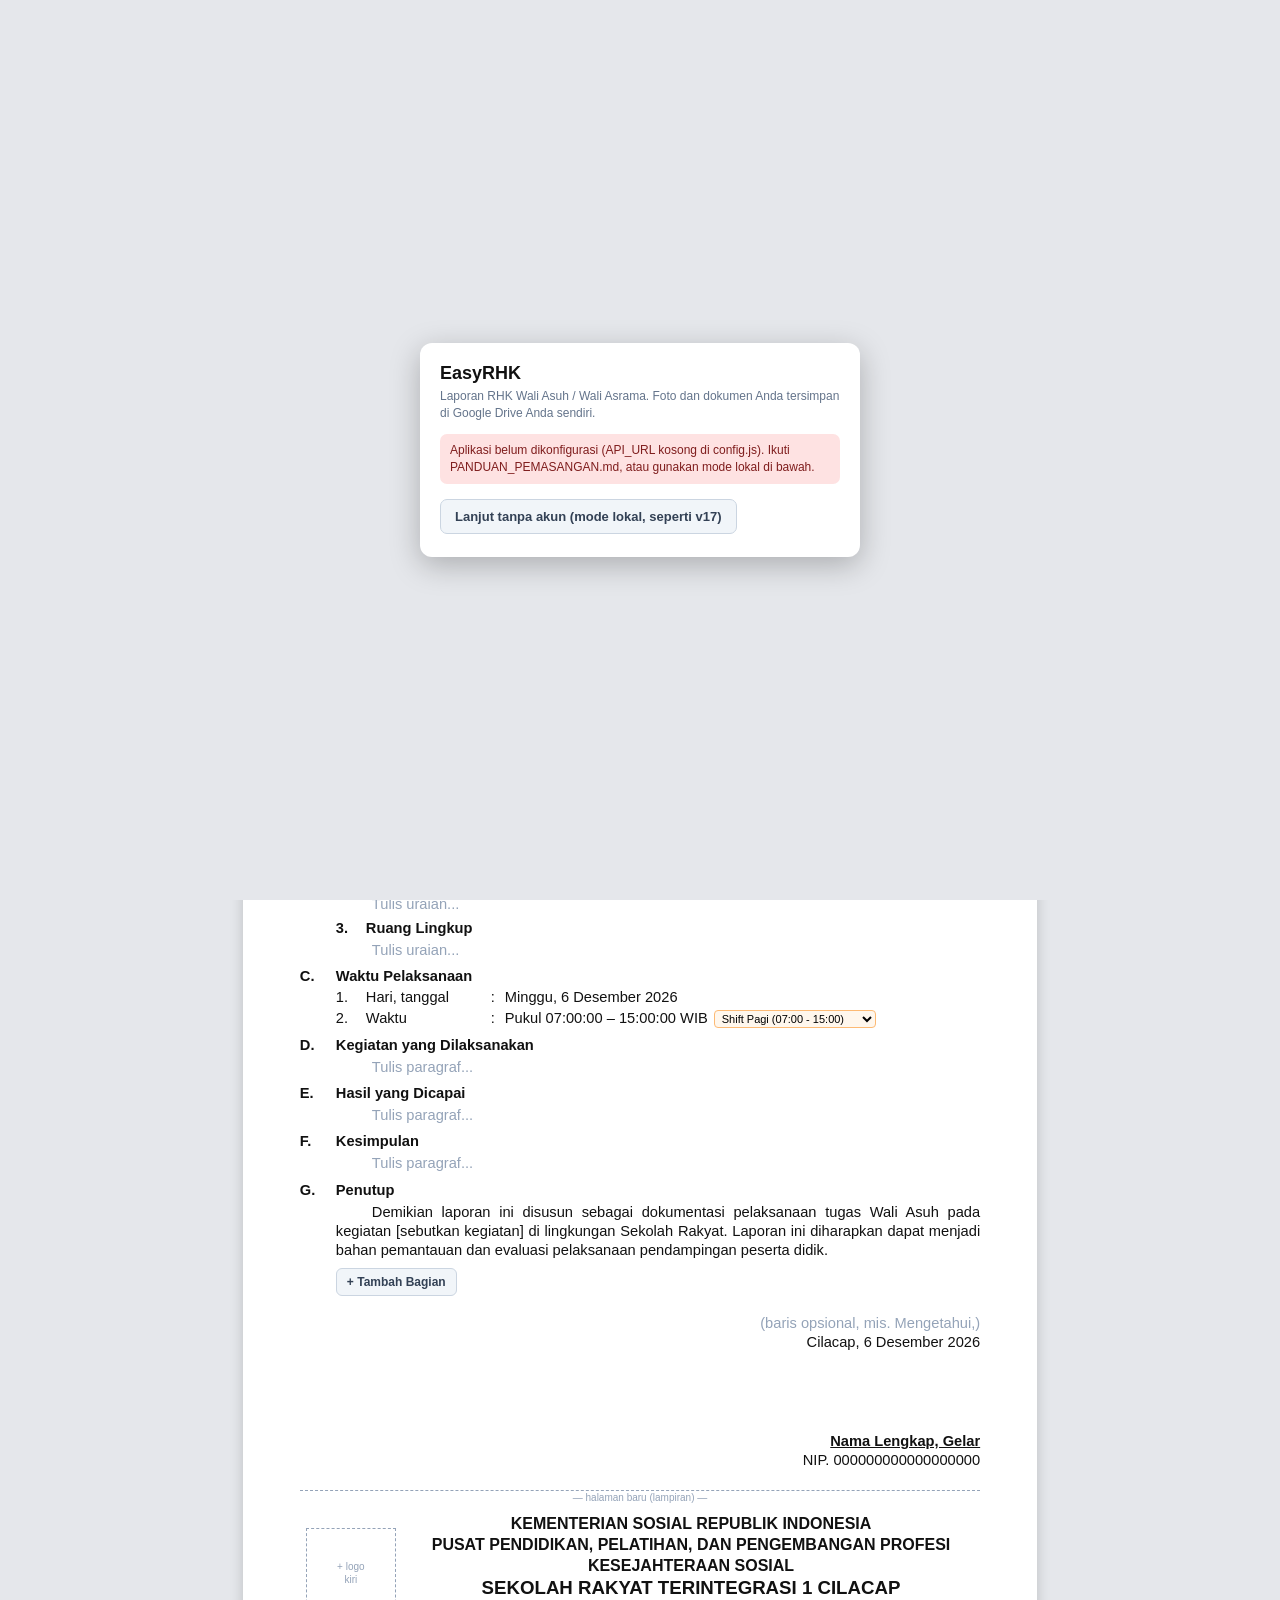
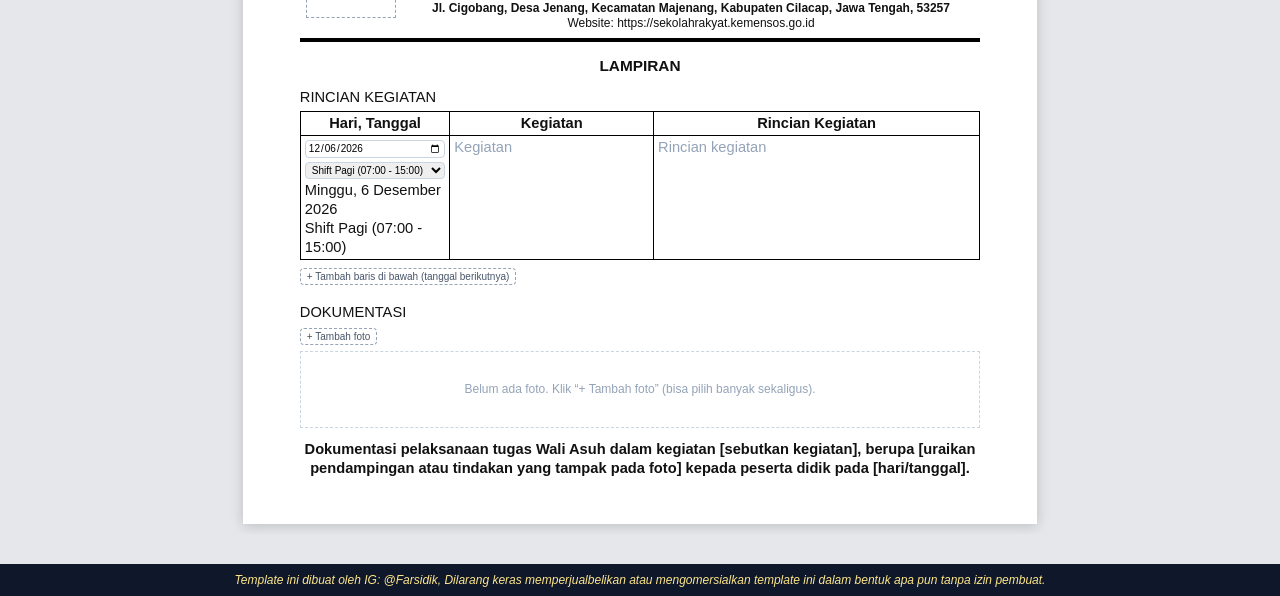
==== commit afa2ed28: "Add files via upload" ====
--- a/index.html
+++ b/index.html
@@ -110,6 +110,7 @@
 #doc .p,#doc .ket,#doc .kv span,#doc .jd{overflow-wrap:anywhere}
 </style>
 <style id="pgst">@page{size:210mm 297mm;margin:12mm 15mm}</style>
+<link rel="stylesheet" href="easyrhk.css">
 </head>
 <body>
 <div id="top">
@@ -200,7 +201,7 @@
 <input type="file" id="fRestore" accept=".json,application/json" hidden>
 
 <script>
-const KEY = 'rhk_template_v1';
+let KEY = 'rhk_template_v1';
 const CE = 'contenteditable="true"';
 const $ = id => document.getElementById(id);
 const doc = $('doc');
@@ -1031,5 +1032,7 @@
 load(); initRhkSel(); render();
 $('fTempat').value = S.ttd.tempat;
 </script>
+<script src="config.js"></script>
+<script src="easyrhk.js"></script>
 </body>
 </html>
--- a/easyrhk.css
+++ b/easyrhk.css
@@ -0,0 +1,39 @@
+#erhkBar{display:flex;flex-wrap:wrap;gap:6px;align-items:center;background:#0f172a;color:#e2e8f0;padding:6px 12px;font:12px Arial,sans-serif}
+#erhkBar b{color:#fde68a}
+#erhkBar button{background:#334155;color:#fff;border:0;border-radius:6px;padding:5px 9px;font-size:12px;cursor:pointer}
+#erhkBar button.pri{background:#ea580c}
+#erhkBar button:hover{filter:brightness(1.15)}
+#erhkBar .sp{flex:1}
+#erhkSt{font-size:11px;padding:2px 8px;border-radius:10px;background:#1e293b}
+#erhkSt.ok{background:#14532d}#erhkSt.warn{background:#7c2d12}#erhkSt.err{background:#7f1d1d}
+@media print{#erhkBar,#erhkAuth,.erhk-modal{display:none!important}}
+#erhkAuth,.erhk-modal{position:fixed;inset:0;z-index:100;display:flex;align-items:center;justify-content:center;padding:12px;font-family:Arial,sans-serif;overflow:auto}
+#erhkAuth{background:#e5e7eb;z-index:200}
+.erhk-modal{background:rgba(15,23,42,.55)}
+.erhk-card{background:#fff;border-radius:12px;box-shadow:0 8px 30px rgba(0,0,0,.25);padding:20px;width:min(440px,100%);max-height:94vh;overflow:auto;color:#111}
+.erhk-card.wide{width:min(760px,100%)}
+.erhk-card h2{margin:0 0 4px;font-size:18px}
+.erhk-card h3{margin:14px 0 6px;font-size:13px;color:#9a3412}
+.erhk-card p.s{margin:2px 0 12px;color:#64748b;font-size:12px;line-height:1.4}
+.erhk-card label{display:block;font-size:12px;font-weight:700;margin:9px 0 3px}
+.erhk-card input{width:100%;padding:9px;border:1px solid #cbd5e1;border-radius:7px;font-size:14px}
+.erhk-card .row{display:flex;gap:8px;flex-wrap:wrap;margin-top:12px;align-items:center}
+.erhk-card button{border:0;border-radius:7px;padding:9px 14px;font-size:13px;font-weight:700;cursor:pointer;background:#ea580c;color:#fff}
+.erhk-card button.g{background:#f1f5f9;color:#334155;border:1px solid #cbd5e1}
+.erhk-card button.d{background:#b91c1c}
+.erhk-card button:disabled{opacity:.5;cursor:wait}
+.erhk-tabs{display:flex;gap:4px;margin:10px 0 4px}
+.erhk-tabs button{flex:1;background:#f1f5f9;color:#334155;border:1px solid #cbd5e1}
+.erhk-tabs button.on{background:#ea580c;color:#fff;border-color:#ea580c}
+.erhk-msg{margin-top:10px;padding:8px 10px;border-radius:7px;font-size:12px;line-height:1.4;display:none}
+.erhk-msg.err{display:block;background:#fee2e2;color:#7f1d1d}
+.erhk-msg.ok{display:block;background:#dcfce7;color:#14532d}
+.erhk-list{border:1px solid #e2e8f0;border-radius:8px;margin-top:8px;max-height:48vh;overflow:auto}
+.erhk-item{display:flex;gap:8px;align-items:center;padding:8px 10px;border-bottom:1px solid #f1f5f9;font-size:13px}
+.erhk-item:last-child{border:0}
+.erhk-item .t{flex:1;min-width:0}.erhk-item .t b{display:block;overflow:hidden;text-overflow:ellipsis}
+.erhk-item .t small{color:#64748b}
+.erhk-item button{padding:5px 9px;font-size:12px}
+.erhk-card table{width:100%;border-collapse:collapse;font-size:12px}
+.erhk-card td,.erhk-card th{padding:5px 6px;border-bottom:1px solid #f1f5f9;text-align:left}
+.erhk-x{float:right;background:none!important;color:#64748b!important;font-size:18px!important;padding:0 4px!important}
